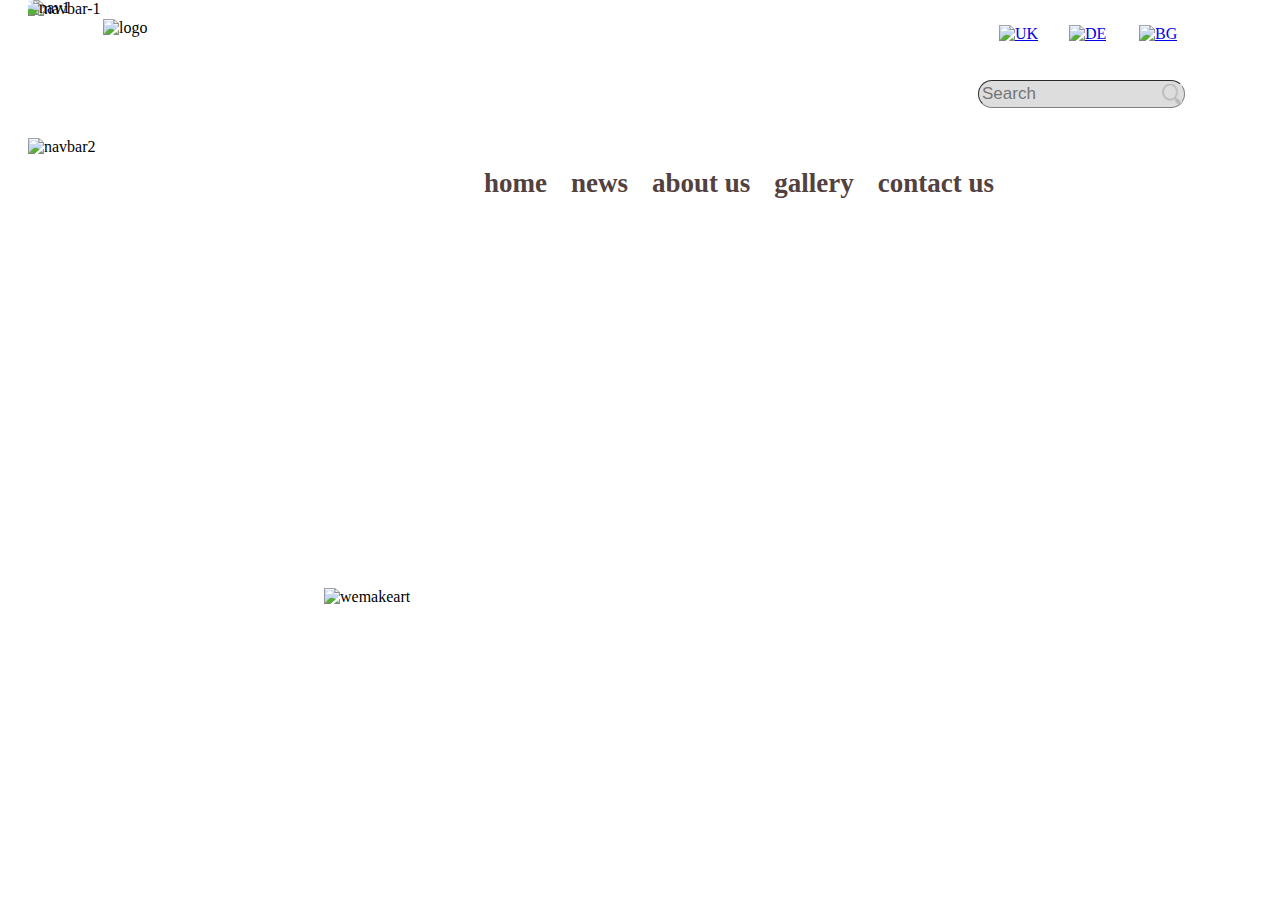
==== index.html @ bdbbb8f2 "Chrissie Website" ====
<!DOCTYPE html>
<html lang="en">
<head>
    <meta charset="UTF-8">
    <meta name="viewport" content="width=device-width, initial-scale=1.0">
    <link rel="stylesheet" href="https://cdnjs.cloudflare.com/ajax/libs/font-awesome/6.2.0/css/all.min.css">
    <link href="./Styles/index.css" rel="stylesheet" type="text/css">
    <title>Chrissie Website</title>    
</head>
  <body>
    <nav id="navbar1">
      <ul>
          <li><a href="#">home</a></li>
          <li><a href="#">news</a></li>
          <li><a href="#">about us</a></li>
          <li><a href="#">gallery</a></li>
          <li><a href="#">contact us</a></li>
      </ul>
  </nav>
    <div id="background">
		<div id="home"><img src="./Images/Home.png" alt="home"></div>
		<div id="nav1"><img src="./Images/Nav1.png" alt="nav1"></div>
		<div id="nav2"><img src="./Images/Nav2.png" alt="nav2"></div>
		<div id="navbar-1"><img src="./Images/Navbar1.png" alt="navbar-1"></div>
		<div id="navbar2"><img src="./Images/Navbar2.png" alt="navbar2"></div>
		<div id="logo"><img src="./Images/Logo.png" alt="logo"></div>
		<div id="wemakeart"><img src="./Images/Wemakeart.png" alt="wemakeart"></div>
    <div id="ukflag"><a href="https://chrissie-s.github.io/Chrissie_Website/index.html"><img src="./Images/ukflag.png" alt="UK"></a></div>
		<div id="deflag"><a href="https://chrissie-s.github.io/Chrissie_Website/index.html"><img src="./Images/deflag.png" alt="DE"></a></div>
		<div id="bgflag"><a href="https://chrissie-s.github.io/Chrissie_Website/index.html"><img src="./Images/bgflag.png" alt="BG"></a></div>
    <div id="searchbar">
      <form action="">
      <input type="text" placeholder="Search" name="search">
      <span style="background-image: url('./Images/icon_search.png');"></span>
      </form>
  </div>
    </div>
</body>
</html>
---- Styles/index.css ----
body {
       margin: 0;
       padding: 0;
} 
#background { 
       left: 0px; 
       top: 0px; 
       position: relative; 
       margin-left: auto; 
       margin-right: auto; 
       width: 1224px;
       height: 900px; 
       overflow: hidden;
       z-index: 0;
} 
#home { 
       left: -168px; 
       top: -2px; 
       position: absolute; 
       width: 1224px;
       height: 705px;
       z-index: 1;
} 
#nav1 { 
       left: -5px; 
       top: -1px; 
       position: absolute; 
       width: 1224px;
       height: 229px;
       z-index: 2;
} 
#nav2 { 
       left: 350px; 
       top: -18px; 
       position: absolute; 
       width: 1224px;
       height: 229px;
       z-index: 3;
} 
#navbar1 { 
       left: 0;
       top: 138px; 
       right: 0;
       position: absolute; 
       width: 80%; 
       height: 90px;
       z-index: 4;
       text-align: right; 
}
#navbar1 ul {
       list-style: none;
       padding: 0;
       margin: 30px;
}
#navbar1 ul li {
       display: inline-block;
       margin-left: 20px;
}
#navbar1 ul li a {
       text-decoration: none;
       color: #53413f;
       font-size: 27px;
       font-family: 'Gill Sans', serif;
       font-weight: 600;
       text-transform: lowercase; 
}
#navbar2 { 
       left: 0px; 
       top: 138px; 
       position: absolute; 
       width: auto;
       height: 90px;
       z-index: 5;
} 
#logo { 
	left: 75px; 
	top: 19px; 
	position: absolute; 
	width: 209px;
	height: 192px;
	z-index: 11;
} 
#wemakeart { 
	left: 296px; 
	top: 588px; 
	position: absolute; 
	width: 636px;
	height: 53px;
	z-index: 16;
}
#ukflag { 
	right: 205px;
	top: 25px; 
	position: absolute; 
	width: 48px;
	height: 35px;
	z-index: 10;
} 
#deflag { 
       right: 135px;
	top: 25px; 
	position: absolute; 
	width: 48px;
	height: 35px;
	z-index: 10;
} 
#bgflag { 
	right: 65px; 
	top: 25px; 
	position: absolute; 
	width: 48px;
	height: 35px;
	z-index: 10;
} 
#searchbar {
       position: absolute;
       top: 80px;
       right: 45px;
       z-index: 100;
}
#searchbar input[type=text] {
       border-color: grey;
       border-width: 1px;
       width: 87%;
       padding: 3px;
       font-size: 17px;
       background-color: #ddd;
       border-radius: 15px;
}
#searchbar input[type=text]:hover {
       background-color: #ddd;
}
#searchbar span {
       position: absolute;
       right: 25px; /* Adjust left padding */
       top: 50%;
       transform: translateY(-50%);
       width: 20px; /* Adjust icon width */
       height: 20px; /* Adjust icon height */
       background-size: cover; /* Scale icon to fit */
       background-color: #ddd; /* Adjust color to a darker shade */
   }
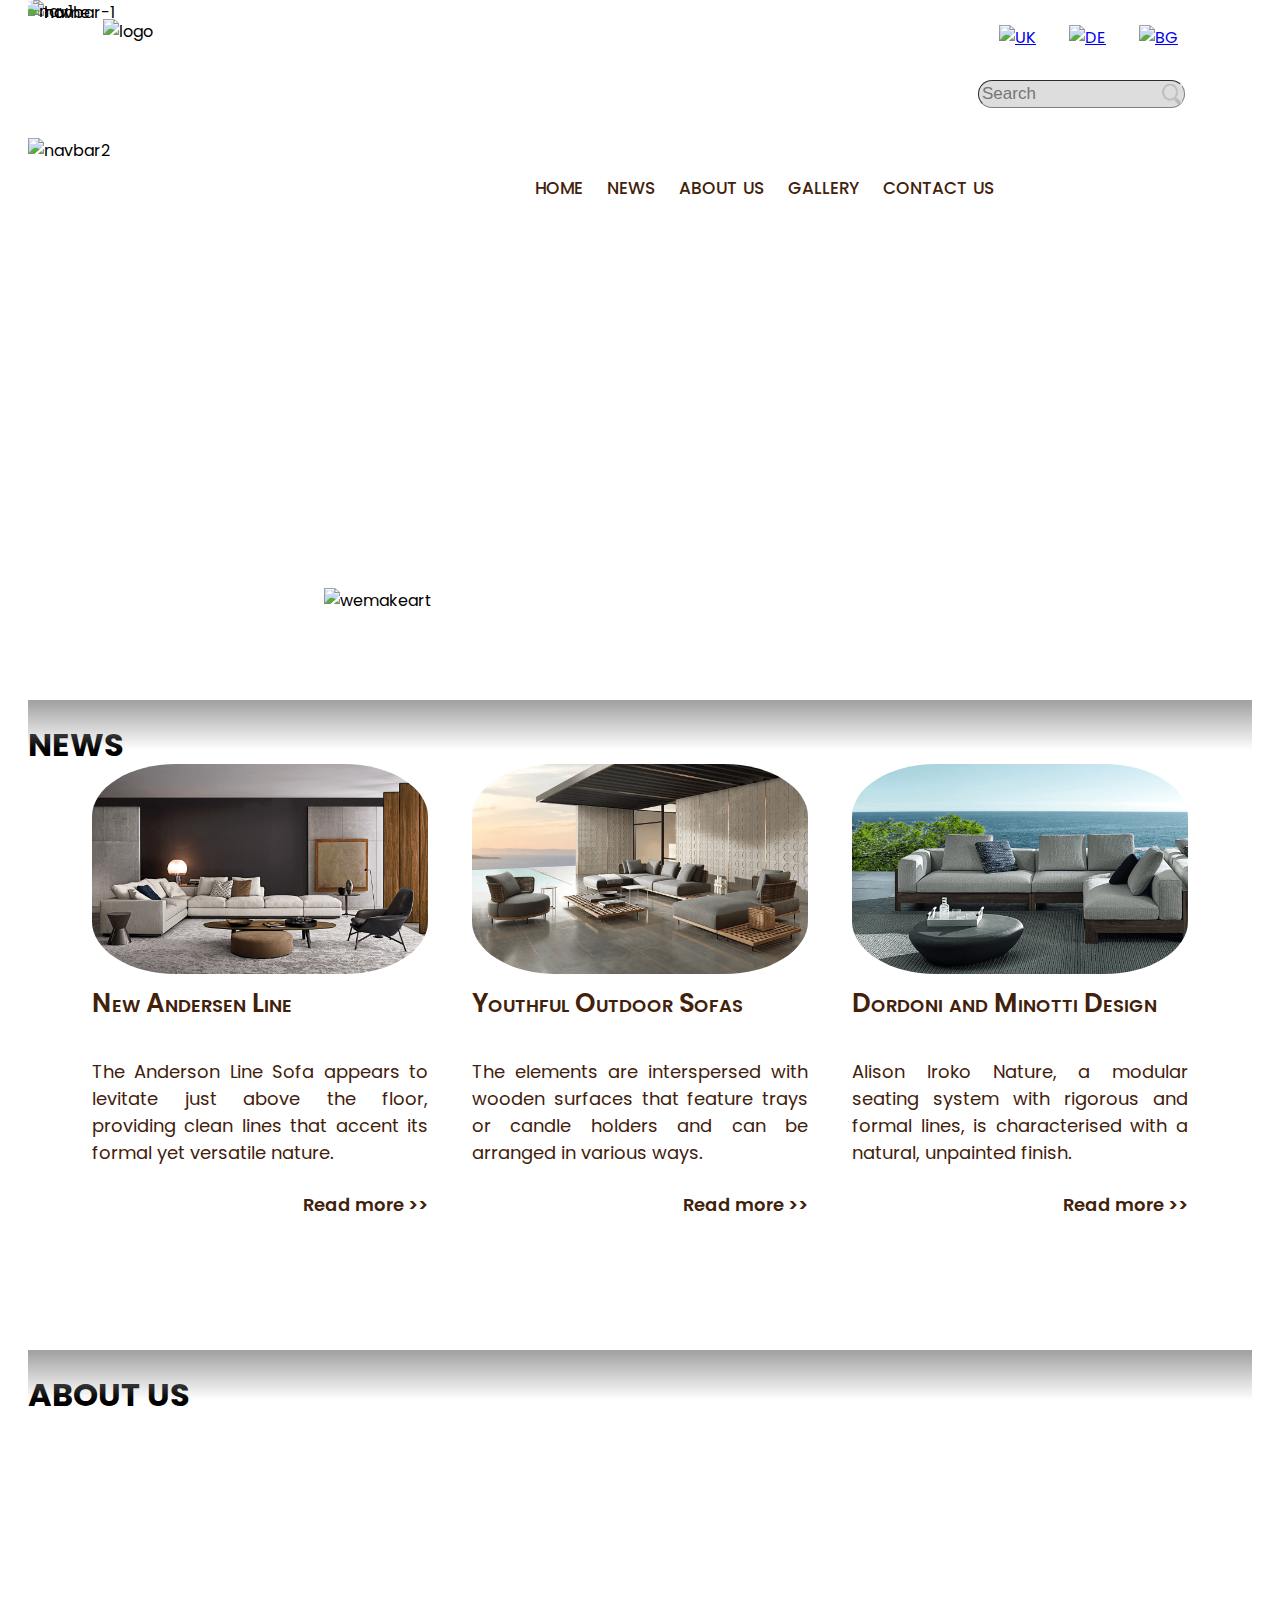
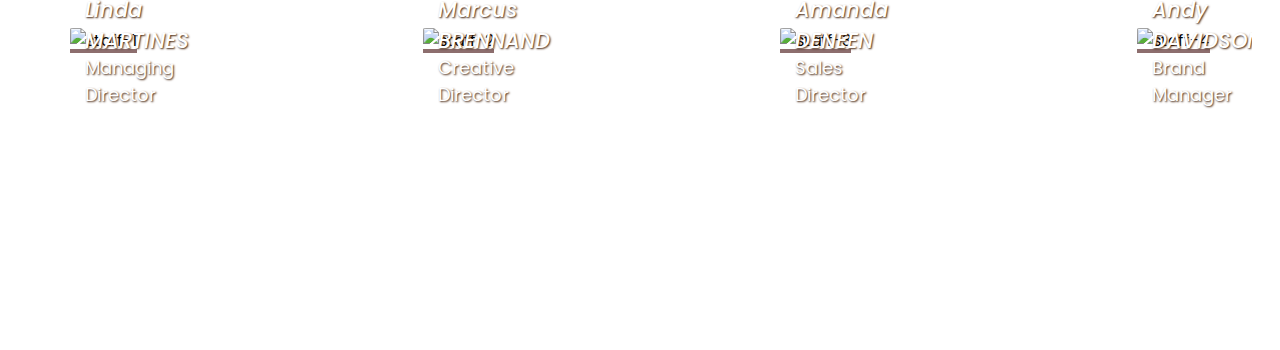
==== commit 95a3bb1a: "Chrissie Website" ====
--- a/index.html
+++ b/index.html
@@ -3,37 +3,109 @@
 <head>
     <meta charset="UTF-8">
     <meta name="viewport" content="width=device-width, initial-scale=1.0">
+    <link rel="preconnect" href="https://fonts.googleapis.com">
+    <link rel="preconnect" href="https://fonts.gstatic.com" crossorigin>
+    <link href="https://fonts.googleapis.com/css2?family=Poppins:ital,wght@0,100;0,200;0,300;0,400;0,500;0,600;0,700;0,800;0,900;1,100;1,200;1,300;1,400;1,500;1,600;1,700;1,800;1,900&display=swap" rel="stylesheet">
     <link rel="stylesheet" href="https://cdnjs.cloudflare.com/ajax/libs/font-awesome/6.2.0/css/all.min.css">
     <link href="./Styles/index.css" rel="stylesheet" type="text/css">
+    <link href="./Styles/News.css" rel="stylesheet" type="text/css">
+    <link href="./Styles/About_us.css" rel="stylesheet" type="text/css">
     <title>Chrissie Website</title>    
 </head>
   <body>
+    <header>
+<!--Nav links-->
     <nav id="navbar1">
       <ul>
-          <li><a href="#">home</a></li>
-          <li><a href="#">news</a></li>
-          <li><a href="#">about us</a></li>
-          <li><a href="#">gallery</a></li>
-          <li><a href="#">contact us</a></li>
+          <li><a href="#home">home</a></li>
+          <li><a href="#news">news</a></li>
+          <li><a href="#aboutus">about us</a></li>
+          <li><a href="#gallery">gallery</a></li>
+          <li><a href="#contactus">contact us</a></li>
       </ul>
   </nav>
+</header>
+<!--Main sections-->
+<!--HOME section-->
+<section id="home">
     <div id="background">
-		<div id="home"><img src="./Images/Home.png" alt="home"></div>
+		<div id="home1"><img src="./Images/Home.png" alt="home"></div>
 		<div id="nav1"><img src="./Images/Nav1.png" alt="nav1"></div>
 		<div id="nav2"><img src="./Images/Nav2.png" alt="nav2"></div>
 		<div id="navbar-1"><img src="./Images/Navbar1.png" alt="navbar-1"></div>
 		<div id="navbar2"><img src="./Images/Navbar2.png" alt="navbar2"></div>
 		<div id="logo"><img src="./Images/Logo.png" alt="logo"></div>
 		<div id="wemakeart"><img src="./Images/Wemakeart.png" alt="wemakeart"></div>
-    <div id="ukflag"><a href="https://chrissie-s.github.io/Chrissie_Website/index.html"><img src="./Images/ukflag.png" alt="UK"></a></div>
-		<div id="deflag"><a href="https://chrissie-s.github.io/Chrissie_Website/index.html"><img src="./Images/deflag.png" alt="DE"></a></div>
-		<div id="bgflag"><a href="https://chrissie-s.github.io/Chrissie_Website/index.html"><img src="./Images/bgflag.png" alt="BG"></a></div>
+    <div id="ukflag"><a href="#"><img src="./Images/ukflag.png" alt="UK"></a></div>
+		<div id="deflag"><a href="#"><img src="./Images/deflag.png" alt="DE"></a></div>
+		<div id="bgflag"><a href="#"><img src="./Images/bgflag.png" alt="BG"></a></div>
     <div id="searchbar">
       <form action="">
       <input type="text" placeholder="Search" name="search">
       <span style="background-image: url('./Images/icon_search.png');"></span>
       </form>
+    </div>
   </div>
+  </section>
+<!--NEWS section-->
+<section id="news">
+  <div class="transition"></div>
+    <h1>NEWS</h1>
+    <div class="container">
+        <div class="news-item">
+            <img src="./Images/News-1.png" alt="Andersen Line">
+            <h2>New Andersen Line</h2>
+            <p>The Anderson Line Sofa appears to levitate just above the floor, providing clean lines that accent its formal yet versatile nature.</p>
+            <a href="#">Read more >></a>
+        </div>
+        <div class="news-item">
+            <img src="./Images/News-2.png" alt="Outdoor Sofas">
+            <h2>Youthful Outdoor Sofas</h2>
+            <p>The elements are interspersed with wooden surfaces that feature trays or candle holders and can be arranged in various ways.</p>
+            <a href="#">Read more >></a>
+        </div>
+        <div class="news-item">
+            <img src="./Images/News-3.png" alt="Dordoni and Minotti Design">
+            <h2>Dordoni and Minotti Design</h2>
+            <p>Alison Iroko Nature, a modular seating system with rigorous and formal lines, is characterised with a natural, unpainted finish.</p>
+            <a href="#">Read more >></a>
+        </div>
     </div>
+  </section>
+  <!--ABOUT US section--> 
+  <section id="aboutus">
+    <div class="transition"></div>
+      <h1>ABOUT US</h1>
+      <div class="container">
+          <div class="team">
+              <img src="./Images/Staff-1.png" alt="staff-1">
+              <div class="title-overlay">
+                <h3>Linda MARTINES</h3>
+                <h2>Managing Director</h2>
+              </div>
+          </div>
+          <div class="team">
+              <img src="./Images/Staff-2.png" alt="staff-2">
+              <div class="title-overlay">
+                <h3>Marcus BRENNAND</h3>
+                <h2>Creative Director</h2>
+              </div>
+          </div>
+          <div class="team">
+              <img src="./Images/Staff-3.png" alt="staff-3">
+              <div class="title-overlay">
+                <h3>Amanda DENEEN</h3>
+                <h2>Sales Director</h2>
+              </div>
+          </div>
+          <div class="team">
+            <img src="./Images/Staff-4.png" alt="staff-4">
+            <div class="title-overlay">
+              <h3>Andy DAVIDSON</h3>
+              <h2>Brand Manager</h2>
+            </div>
+        </div>
+      </div>
+    </section>
 </body>
 </html>--- a/Styles/index.css
+++ b/Styles/index.css
@@ -9,13 +9,11 @@
        margin-left: auto; 
        margin-right: auto; 
        width: 1224px;
-       height: 900px; 
+       height: 700px; 
        overflow: hidden;
        z-index: 0;
 } 
-#home { 
-       left: -168px; 
-       top: -2px; 
+#home1 {  
        position: absolute; 
        width: 1224px;
        height: 705px;
@@ -44,7 +42,7 @@
        position: absolute; 
        width: 80%; 
        height: 90px;
-       z-index: 4;
+       z-index: 1;
        text-align: right; 
 }
 #navbar1 ul {
@@ -58,12 +56,20 @@
 }
 #navbar1 ul li a {
        text-decoration: none;
-       color: #53413f;
+       color: #42210b;
+       font-size: 24px;
+       font-family: "Poppins", sans-serif;
+       font-weight: 500; 
+       font-style: normal;
+       font-variant: small-caps;
+       transition: font-size 0.2s ease;
+}
+#navbar1 ul li a:hover {
+       color: rgb(158, 109, 49);
        font-size: 27px;
-       font-family: 'Gill Sans', serif;
-       font-weight: 600;
-       text-transform: lowercase; 
-}
+       font-weight: 700;
+       text-shadow: 2px 2px 5px rgba(0, 0, 0, 0.5);
+     }
 #navbar2 { 
        left: 0px; 
        top: 138px; 
@@ -86,7 +92,7 @@
 	position: absolute; 
 	width: 636px;
 	height: 53px;
-	z-index: 16;
+	z-index: 1;
 }
 #ukflag { 
 	right: 205px;
@@ -132,11 +138,11 @@
 }
 #searchbar span {
        position: absolute;
-       right: 25px; /* Adjust left padding */
+       right: 25px;
        top: 50%;
        transform: translateY(-50%);
-       width: 20px; /* Adjust icon width */
-       height: 20px; /* Adjust icon height */
-       background-size: cover; /* Scale icon to fit */
-       background-color: #ddd; /* Adjust color to a darker shade */
-   }+       width: 20px;
+       height: 20px;
+       background-size: cover; 
+       background-color: #ddd;
+}--- a/Styles/News.css
+++ b/Styles/News.css
@@ -0,0 +1,77 @@
+body {
+        margin: 0;
+        padding: 0;
+        font-family: "Poppins", sans-serif;
+} 
+#news {
+        background-image: url(../Images/site-background.png);
+        background-size: contain;
+        width: 1224px;
+        height: 650px; 
+        overflow: hidden;
+        margin-left: auto;
+        margin-right: auto;
+}
+.transition {
+        position: absolute;
+        top: 10;
+        width: 1224px;
+        height: 50px;
+        background-image: linear-gradient(to bottom, rgb(163, 163, 163) 4%, transparent 100%);
+}
+.news > h1 {
+        color: orange;
+        font-size: 50px;
+        margin-left: 90px;
+        margin-bottom: 50px;
+        font-weight: 500;
+}
+.container {
+        display: flex;
+        justify-content: space-between;
+        align-items: center;
+        max-width: 1140px;
+        height: auto;
+        padding-top: 50px;
+        margin-left: auto;
+        margin-right: auto;
+}
+.news-item {
+        display: flex;
+        align-items: center;
+        flex-direction: column;
+        margin: 0 -100px;
+        padding: 50px; 
+}
+.news-item img {
+        width: 70%;
+        border-radius: 25% 25%;
+}
+.news-item img:hover {
+        transform: scale(1.18);
+        z-index: 1;
+      }
+.news-item h2 {
+        color: #42210b;
+        font-variant: small-caps;
+        margin: 10px;
+        font-size: 26px;
+        font-weight: 600;
+        text-align: left;
+        width: 70%;
+}
+.news-item p {
+        color: #42210b;
+        margin: 25px 0;
+        font-size: 18px;
+        text-align: justify;
+        width: 70%;  
+}
+.news-item a {
+        color: #42210b;
+        text-align: right;
+        text-decoration: none;
+        font-size: 18px;
+        width: 70%;
+        font-weight: 600;
+}--- a/Styles/About_us.css
+++ b/Styles/About_us.css
@@ -0,0 +1,74 @@
+body {
+    margin: 0;
+    padding: 0;
+    font-family: "Poppins", sans-serif;
+} 
+#aboutus {
+    background-image: url(../Images/site-background.png);
+    background-size: contain;
+    width: 1224px;
+    height: 600px; 
+    overflow: hidden;
+    margin-left: auto;
+    margin-right: auto;
+}
+.transition {
+    position: absolute;
+    top: 10;
+    width: 1224px;
+    height: 50px;
+    background-image: linear-gradient(to bottom, rgb(163, 163, 163) 4%, transparent 100%);
+}
+.aboutus > h1 {
+    color: orange;
+    font-size: 50px;
+    margin-left: 90px;
+    margin-top: 50px;
+    font-weight: 500;
+}
+.container {
+    display: flex;
+    justify-content: space-between;
+    align-items: center;
+    height: 300px;
+}
+.team {
+    display: flex;
+    align-items: center;
+    flex-direction: column;
+    position: relative;
+}
+.team img {
+    width: 100%;
+    border-radius: 5% 5%;
+}
+.team .title-overlay {
+    position: absolute;
+    bottom: 0;
+    width: 100%;
+    height: 17%;
+    background-color: rgba(92, 48, 48, 0.7);
+    opacity: 1;
+    transition: opacity 0.4s ease;
+    display: flex;
+    justify-content: center;
+    flex-direction: column;
+  }
+  .team:hover .title-overlay {
+    opacity: 1;
+  }
+  .title-overlay > h3 {
+    color: white;
+    font-weight: 500;
+    font-size: 21px;
+    font-style: italic;
+    margin: 5px 15px -7px;
+    text-shadow: 1px 1px 2px #42210b;
+  }
+  .title-overlay > h2 {
+    color: white;
+    font-weight: 400;
+    font-size: 18px;
+    margin: 5px 15px;
+    text-shadow: 1px 1px 2px #42210b;
+  }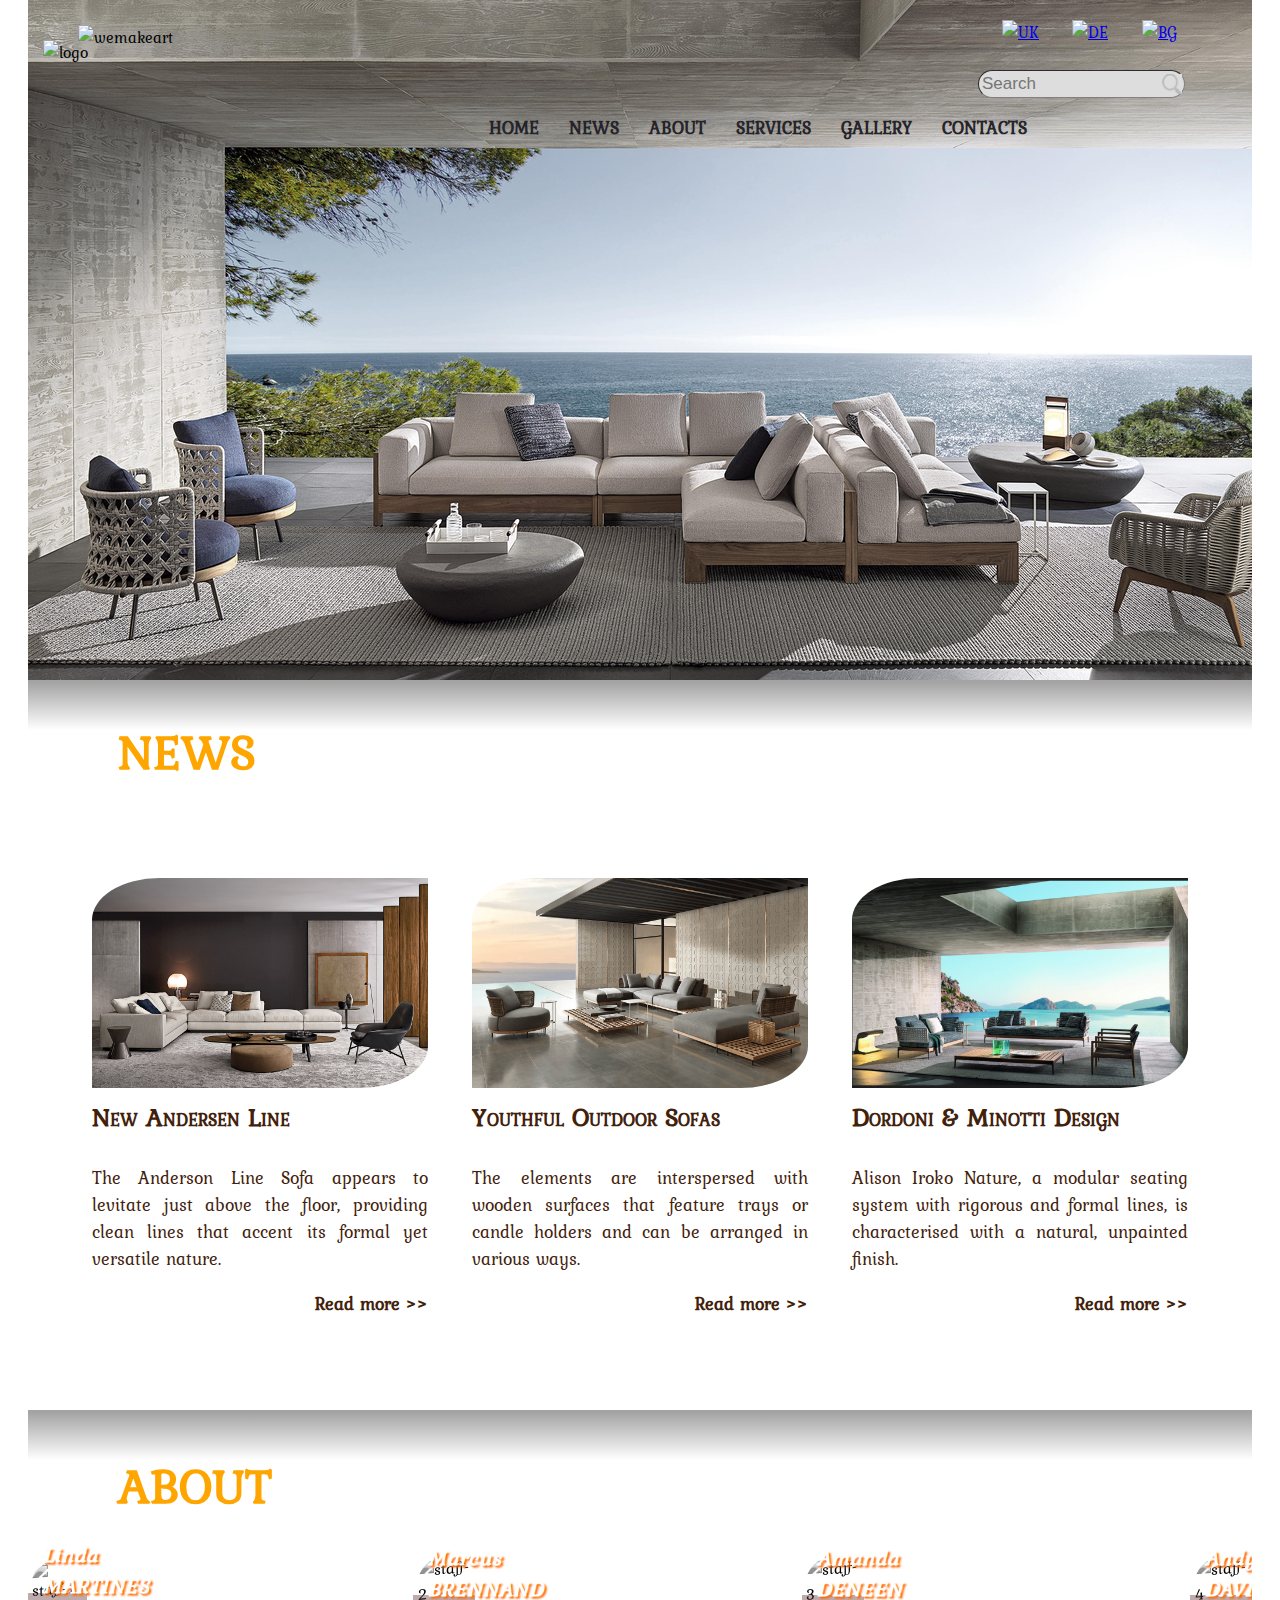
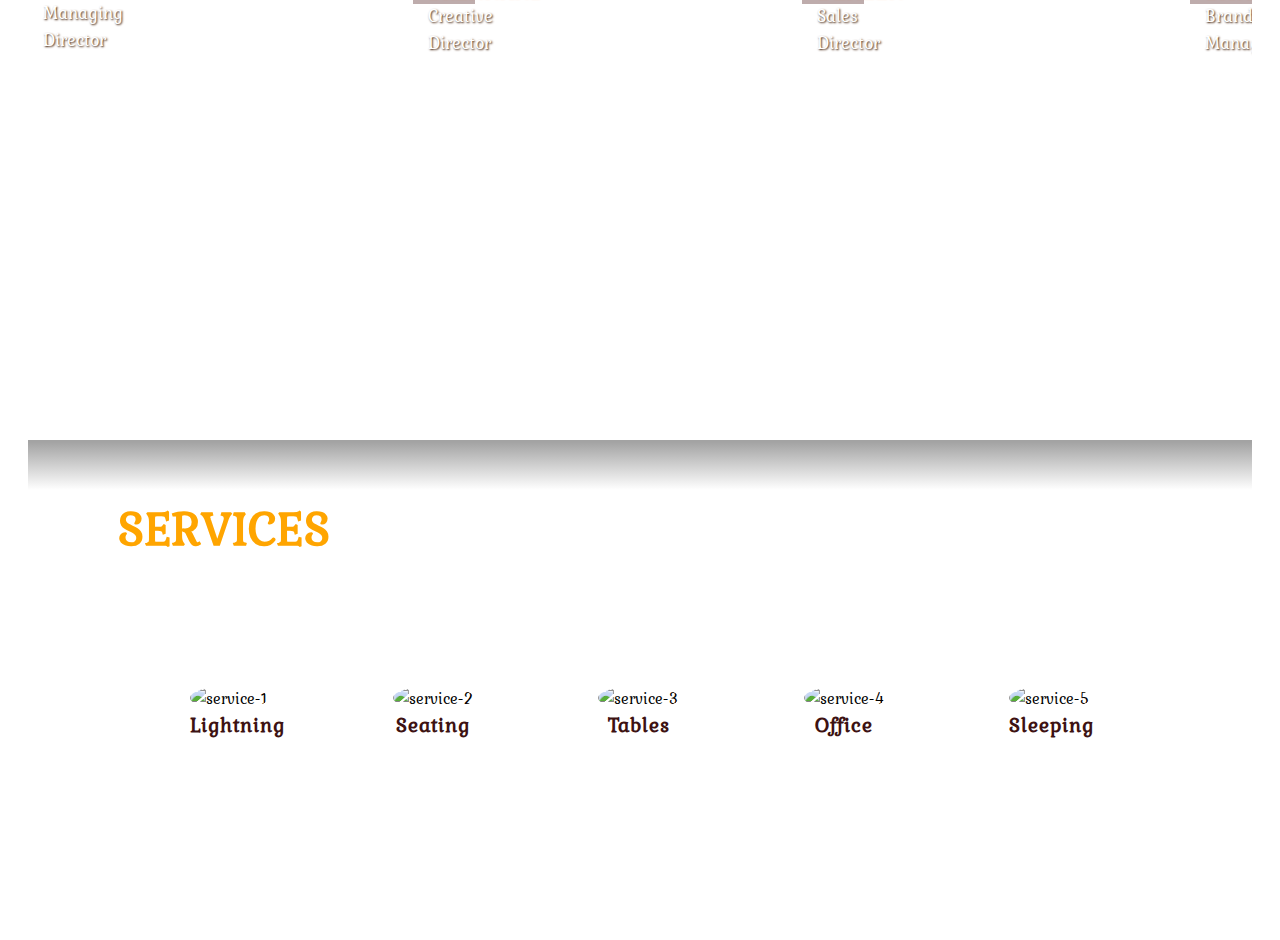
==== commit 27068fa4: "Chrissie Website" ====
--- a/index.html
+++ b/index.html
@@ -5,23 +5,25 @@
     <meta name="viewport" content="width=device-width, initial-scale=1.0">
     <link rel="preconnect" href="https://fonts.googleapis.com">
     <link rel="preconnect" href="https://fonts.gstatic.com" crossorigin>
-    <link href="https://fonts.googleapis.com/css2?family=Poppins:ital,wght@0,100;0,200;0,300;0,400;0,500;0,600;0,700;0,800;0,900;1,100;1,200;1,300;1,400;1,500;1,600;1,700;1,800;1,900&display=swap" rel="stylesheet">
+    <link href="https://fonts.googleapis.com/css2?family=Kurale&display=swap" rel="stylesheet">
     <link rel="stylesheet" href="https://cdnjs.cloudflare.com/ajax/libs/font-awesome/6.2.0/css/all.min.css">
     <link href="./Styles/index.css" rel="stylesheet" type="text/css">
     <link href="./Styles/News.css" rel="stylesheet" type="text/css">
-    <link href="./Styles/About_us.css" rel="stylesheet" type="text/css">
+    <link href="./Styles/About.css" rel="stylesheet" type="text/css">
+    <link href="./Styles/Services.css" rel="stylesheet" type="text/css">
     <title>Chrissie Website</title>    
 </head>
   <body>
     <header>
 <!--Nav links-->
-    <nav id="navbar1">
+    <nav id="menu">
       <ul>
           <li><a href="#home">home</a></li>
           <li><a href="#news">news</a></li>
-          <li><a href="#aboutus">about us</a></li>
+          <li><a href="#about">about</a></li>
+          <li><a href="#services">services</a></li>
           <li><a href="#gallery">gallery</a></li>
-          <li><a href="#contactus">contact us</a></li>
+          <li><a href="#contacts">contacts</a></li>
       </ul>
   </nav>
 </header>
@@ -30,17 +32,13 @@
 <section id="home">
     <div id="background">
 		<div id="home1"><img src="./Images/Home.png" alt="home"></div>
-		<div id="nav1"><img src="./Images/Nav1.png" alt="nav1"></div>
-		<div id="nav2"><img src="./Images/Nav2.png" alt="nav2"></div>
-		<div id="navbar-1"><img src="./Images/Navbar1.png" alt="navbar-1"></div>
-		<div id="navbar2"><img src="./Images/Navbar2.png" alt="navbar2"></div>
-		<div id="logo"><img src="./Images/Logo.png" alt="logo"></div>
-		<div id="wemakeart"><img src="./Images/Wemakeart.png" alt="wemakeart"></div>
+		<div id="logo"><img src="./Images/VectorSmartObject.png" alt="logo"></div>
+		<div id="wemakeart"><img src="./Images/Wemakeart1.png" alt="wemakeart"></div>
     <div id="ukflag"><a href="#"><img src="./Images/ukflag.png" alt="UK"></a></div>
 		<div id="deflag"><a href="#"><img src="./Images/deflag.png" alt="DE"></a></div>
 		<div id="bgflag"><a href="#"><img src="./Images/bgflag.png" alt="BG"></a></div>
     <div id="searchbar">
-      <form action="">
+      <form action="#">
       <input type="text" placeholder="Search" name="search">
       <span style="background-image: url('./Images/icon_search.png');"></span>
       </form>
@@ -49,9 +47,9 @@
   </section>
 <!--NEWS section-->
 <section id="news">
-  <div class="transition"></div>
+  <div class="news-transition"></div>
     <h1>NEWS</h1>
-    <div class="container">
+    <div class="news-container">
         <div class="news-item">
             <img src="./Images/News-1.png" alt="Andersen Line">
             <h2>New Andersen Line</h2>
@@ -66,17 +64,17 @@
         </div>
         <div class="news-item">
             <img src="./Images/News-3.png" alt="Dordoni and Minotti Design">
-            <h2>Dordoni and Minotti Design</h2>
+            <h2>Dordoni & Minotti Design</h2>
             <p>Alison Iroko Nature, a modular seating system with rigorous and formal lines, is characterised with a natural, unpainted finish.</p>
             <a href="#">Read more >></a>
         </div>
     </div>
   </section>
-  <!--ABOUT US section--> 
-  <section id="aboutus">
-    <div class="transition"></div>
-      <h1>ABOUT US</h1>
-      <div class="container">
+  <!--ABOUT section--> 
+  <section id="about">
+    <div class="about-transition"></div>
+      <h1>ABOUT</h1>
+      <div class="about-container">
           <div class="team">
               <img src="./Images/Staff-1.png" alt="staff-1">
               <div class="title-overlay">
@@ -107,5 +105,42 @@
         </div>
       </div>
     </section>
+<!--SERVICES section--> 
+<section id="services">
+  <div class="services-transition"></div>
+    <h1>SERVICES</h1>
+    <div class="services-container">
+        <div class="products">
+            <img src="./Images/Service-1.png" alt="service-1">
+            <div class="product-title">
+              <h3>Lightning</h3>
+            </div>
+        </div>
+        <div class="products">
+            <img src="./Images/Service-2.png" alt="service-2">
+            <div class="product-title">
+              <h3>Seating</h3>
+            </div>
+        </div>
+        <div class="products">
+            <img src="./Images/Service-3.png" alt="service-3">
+            <div class="product-title">
+              <h3>Tables</h3>
+            </div>
+        </div>
+        <div class="products">
+          <img src="./Images/Service-4.png" alt="service-4">
+          <div class="product-title">
+            <h3>Office</h3>
+          </div>
+      </div>
+      <div class="products">
+        <img src="./Images/Service-5.png" alt="service-5">
+        <div class="product-title">
+          <h3>Sleeping</h3>
+        </div>
+    </div>
+    </div>
+  </section>
 </body>
 </html>--- a/Styles/index.css
+++ b/Styles/index.css
@@ -3,124 +3,90 @@
        padding: 0;
 } 
 #background { 
-       left: 0px; 
-       top: 0px; 
        position: relative; 
        margin-left: auto; 
        margin-right: auto; 
        width: 1224px;
-       height: 700px; 
+       height: 680px; 
        overflow: hidden;
        z-index: 0;
 } 
 #home1 {  
        position: absolute; 
-       width: 1224px;
-       height: 705px;
        z-index: 1;
-} 
-#nav1 { 
-       left: -5px; 
-       top: -1px; 
+}
+#menu { 
+       top: 80px; 
        position: absolute; 
-       width: 1224px;
-       height: 229px;
-       z-index: 2;
-} 
-#nav2 { 
-       left: 350px; 
-       top: -18px; 
-       position: absolute; 
-       width: 1224px;
-       height: 229px;
-       z-index: 3;
-} 
-#navbar1 { 
-       left: 0;
-       top: 138px; 
-       right: 0;
-       position: absolute; 
-       width: 80%; 
-       height: 90px;
+       width: 83%; 
        z-index: 1;
-       text-align: right; 
+       text-align: right;
 }
-#navbar1 ul {
+#menu ul {
        list-style: none;
-       padding: 0;
-       margin: 30px;
+       margin-top: 26px;
+       margin-right: 35px;
 }
-#navbar1 ul li {
+#menu ul li {
        display: inline-block;
-       margin-left: 20px;
+       margin-left: 25px;
 }
-#navbar1 ul li a {
+#menu ul li a {
        text-decoration: none;
-       color: #42210b;
-       font-size: 24px;
-       font-family: "Poppins", sans-serif;
-       font-weight: 500; 
+       color: #25242a;
+       font-size: 26px;
+       font-family: "Kurale";
+       font-weight: 600; 
        font-style: normal;
        font-variant: small-caps;
        transition: font-size 0.2s ease;
 }
-#navbar1 ul li a:hover {
-       color: rgb(158, 109, 49);
-       font-size: 27px;
+#menu ul li a:hover {
+       color: white;
+       font-size: 30px;
        font-weight: 700;
        text-shadow: 2px 2px 5px rgba(0, 0, 0, 0.5);
-     }
-#navbar2 { 
-       left: 0px; 
-       top: 138px; 
-       position: absolute; 
+}
+#logo { 
+	left: 15px; 
+	top: 40px; 
+	position: absolute; 
+	z-index: 10;
+} 
+#wemakeart {  
+	left: 50px; 
+	top: 25px; 
        width: auto;
-       height: 90px;
-       z-index: 5;
-} 
-#logo { 
-	left: 75px; 
-	top: 19px; 
 	position: absolute; 
-	width: 209px;
-	height: 192px;
 	z-index: 11;
-} 
-#wemakeart { 
-	left: 296px; 
-	top: 588px; 
-	position: absolute; 
-	width: 636px;
-	height: 53px;
-	z-index: 1;
 }
 #ukflag { 
 	right: 205px;
-	top: 25px; 
+	top: 20px; 
 	position: absolute; 
-	width: 48px;
-	height: 35px;
+	width: 45px;
+	height: 34px;
 	z-index: 10;
 } 
 #deflag { 
        right: 135px;
-	top: 25px; 
+	top: 20px; 
 	position: absolute; 
-	width: 48px;
-	height: 35px;
+	width: 45px;
+	height: 34px;
 	z-index: 10;
 } 
 #bgflag { 
 	right: 65px; 
-	top: 25px; 
+	top: 20px; 
 	position: absolute; 
-	width: 48px;
-	height: 35px;
+	width: 45px;
+	height: 34px;
 	z-index: 10;
 } 
 #searchbar {
        position: absolute;
-       top: 80px;
+       top: 70px;
        right: 45px;
        z-index: 100;
 }
--- a/Styles/News.css
+++ b/Styles/News.css
@@ -1,38 +1,38 @@
 body {
         margin: 0;
         padding: 0;
-        font-family: "Poppins", sans-serif;
+        font-family: "Lumanosimo";
 } 
 #news {
-        background-image: url(../Images/site-background.png);
+        background-image: url(../Images/Site-background.png);
         background-size: contain;
         width: 1224px;
-        height: 650px; 
+        height: 730px; 
         overflow: hidden;
         margin-left: auto;
         margin-right: auto;
 }
-.transition {
+.news-transition {
         position: absolute;
         top: 10;
         width: 1224px;
         height: 50px;
         background-image: linear-gradient(to bottom, rgb(163, 163, 163) 4%, transparent 100%);
 }
-.news > h1 {
+#news > h1 {
         color: orange;
         font-size: 50px;
         margin-left: 90px;
-        margin-bottom: 50px;
-        font-weight: 500;
+        margin-bottom: 20px;
+        font-weight: 600;
 }
-.container {
+.news-container {
         display: flex;
         justify-content: space-between;
         align-items: center;
         max-width: 1140px;
         height: auto;
-        padding-top: 50px;
+        padding-top: 20px;
         margin-left: auto;
         margin-right: auto;
 }
@@ -41,16 +41,16 @@
         align-items: center;
         flex-direction: column;
         margin: 0 -100px;
-        padding: 50px; 
+        padding: 50px;
 }
 .news-item img {
         width: 70%;
-        border-radius: 25% 25%;
+        border-radius: 20% 0%;
 }
 .news-item img:hover {
         transform: scale(1.18);
         z-index: 1;
-      }
+}
 .news-item h2 {
         color: #42210b;
         font-variant: small-caps;
@@ -62,10 +62,9 @@
 }
 .news-item p {
         color: #42210b;
-        margin: 25px 0;
         font-size: 18px;
         text-align: justify;
-        width: 70%;  
+        width: 70%;
 }
 .news-item a {
         color: #42210b;
--- a/Styles/About.css
+++ b/Styles/About.css
@@ -0,0 +1,84 @@
+body {
+    margin: 0;
+    padding: 0;
+    font-family: "Kurale";
+} 
+#about {
+    background-image: url(../Images/Site-background.png);
+    background-size: contain;
+    width: 1224px;
+    height: 630px; 
+    overflow: hidden;
+    margin-left: auto;
+    margin-right: auto;
+}
+.about-transition {
+    position: absolute;
+    top: 10;
+    width: 1224px;
+    height: 50px;
+    background-image: linear-gradient(to bottom, rgb(163, 163, 163) 4%, transparent 100%);
+}
+#about > h1 {
+    color: orange;
+    font-size: 50px;
+    margin-left: 90px;
+    margin-top: 38px;
+    font-weight: 600;
+}
+.about-container {
+    display: flex;
+    justify-content: space-between;
+    align-items: center;
+    height: auto;
+}
+.team {
+    display: flex;
+    align-items: center;
+    flex-direction: column;
+    position: relative;
+}
+.team img {
+    filter: grayscale(2.0) brightness(1.0);
+    width: 85%;
+    border-radius: 50% 50% 0% 0%;
+    transform: skewY(-5deg);
+}
+.team .title-overlay {
+    position: absolute;
+    bottom: 0;
+    width: 100%;
+    height: 17%;
+    background-color: rgba(92, 48, 48, 0.4);
+    transition: opacity 0.4s ease;
+    display: flex;
+    justify-content: center;
+    flex-direction: column;
+    opacity: 1;
+}
+.title-overlay > h2 {
+    color: white;
+    font-weight: 400;
+    text-align: center;
+    font-size: 18px;
+    margin: 5px 15px;
+    text-shadow: 1px 1px 2px #42210b;
+    opacity: 1;
+}
+.title-overlay > h3 {
+    color: white;
+    font-weight: 600;
+    font-size: 21px;
+    font-style: italic;
+    text-align: center;
+    margin: 5px 15px -7px;
+    text-shadow: 2px 2px 2px #ff6600;
+    letter-spacing: 1px;
+    opacity: 1;
+}
+.team img:hover {
+    transform: scale(1.2) rotateY(180deg);
+    filter: brightness(1.1) saturate(1.0) contrast(1.1);
+    backface-visibility: visible;
+    transition: transform 0.5s ease-in-out;
+}--- a/Styles/Services.css
+++ b/Styles/Services.css
@@ -0,0 +1,74 @@
+body {
+    margin: 0;
+    padding: 0;
+    font-family: "Kurale";
+} 
+#services {
+    background-image: url(../Images/Site-background.png);
+    background-size: contain;
+    width: 1224px;
+    height: 500px; 
+    overflow: hidden;
+    margin-left: auto;
+    margin-right: auto;
+}
+.services-transition {
+    position: absolute;
+    top: 10;
+    width: 1224px;
+    height: 50px;
+    background-image: linear-gradient(to bottom, rgb(163, 163, 163) 4%, transparent 100%);
+}
+#services > h1 {
+    color: orange;
+    font-size: 50px;
+    margin-left: 90px;
+    margin-top: 50px;
+    font-weight: 600;
+}
+.services-container {
+    display: flex;
+    justify-content: space-between;
+    align-items: center;
+    height: 200px;
+    width: 900px;
+    margin-left: auto;
+    margin-right: auto;
+}
+.products {
+    display: flex;
+    align-items: center;
+    flex-direction: column;
+    position: relative;
+}
+.products img {
+    width: 100%;
+    border-radius: 50%;
+    border-style: solid 2px black;
+    align-items:center;
+}
+.products img:hover {
+    transform: scale(2);
+  }
+.product-title {
+    color: inherit;
+    position: absolute;
+    bottom: -30px;
+    width: 100%;
+    opacity: 1;
+    transition: opacity 0.4s ease;
+    display: flex;
+    justify-content: center;
+    flex-direction: column;
+  }
+/* .products:hover .title-overlay { 
+    opacity: 0;
+  }*/
+  .product-title > h3 {
+    color: rgb(61, 18, 18);
+    font-weight: 600;
+    font-size: 21px;
+    text-align: center;
+    margin: 0 0 0 0px;
+    letter-spacing: 1px;
+  }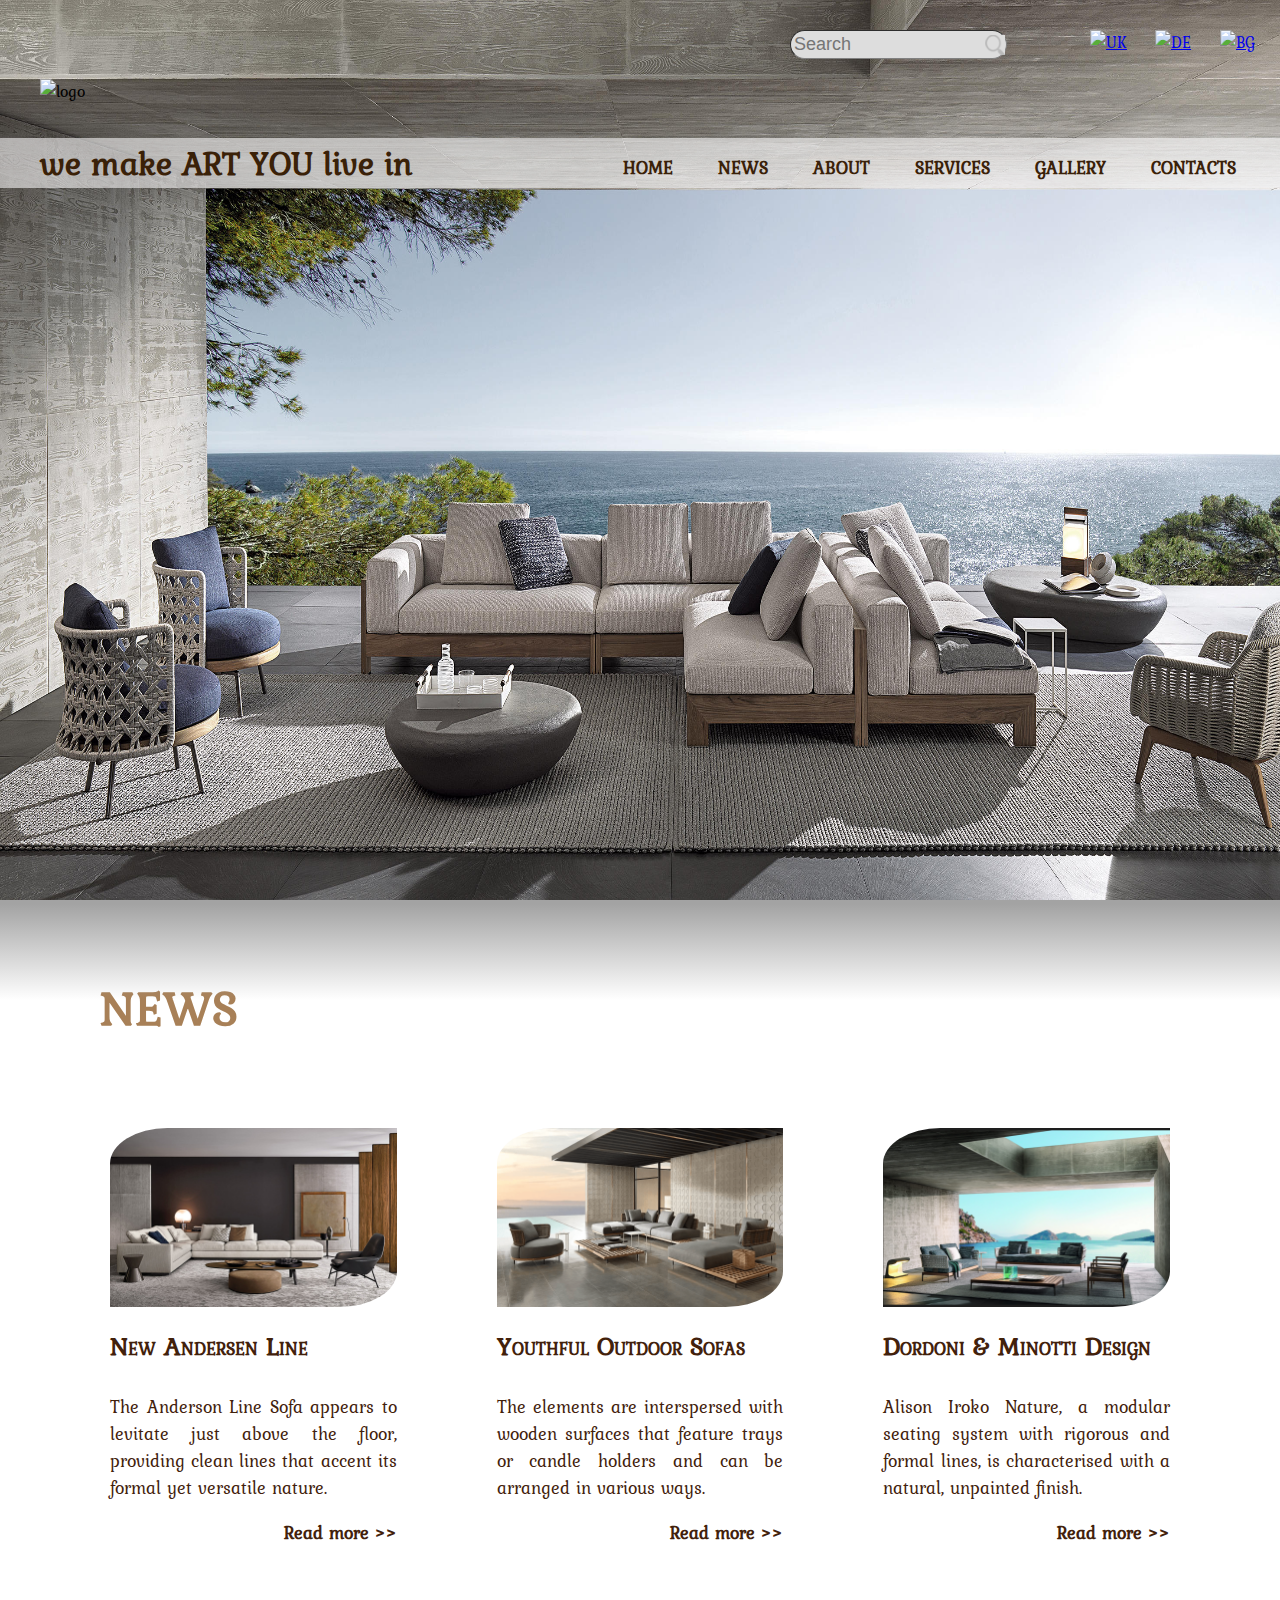
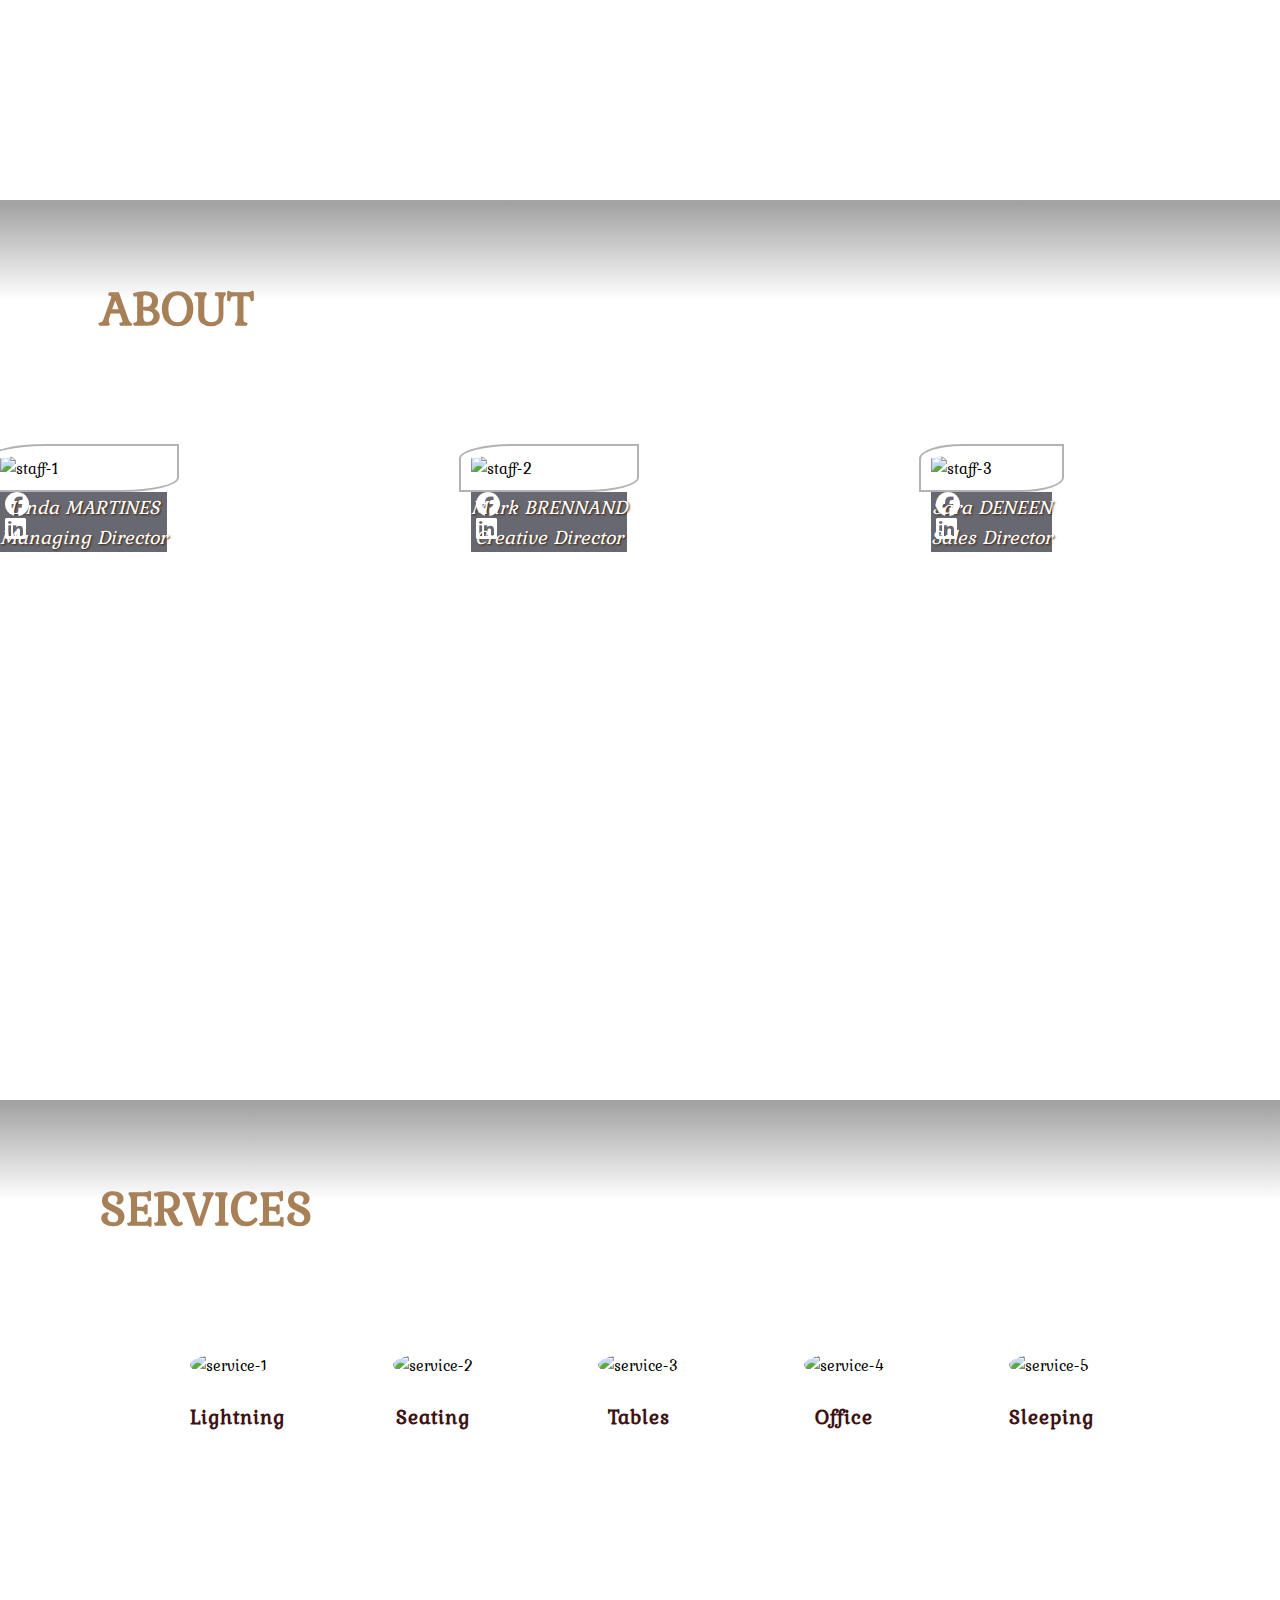
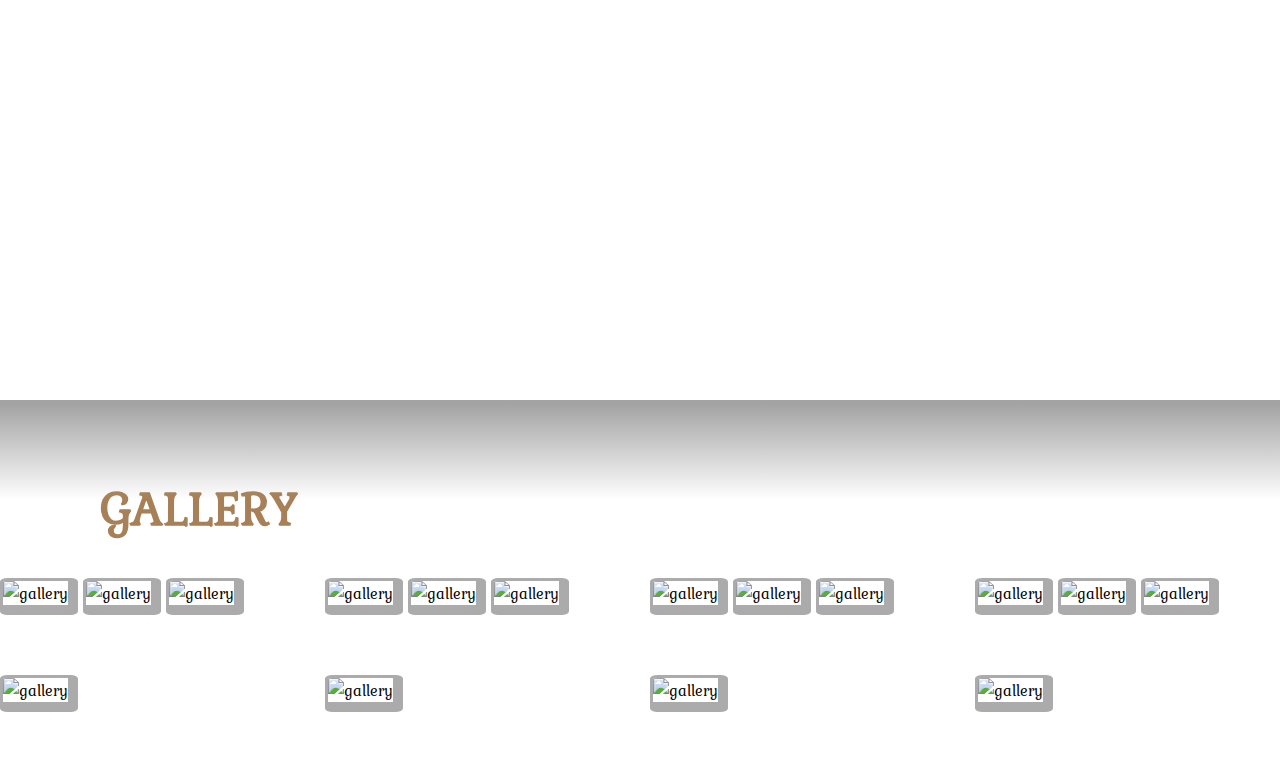
==== commit ed6606e5: "Chrissie Website" ====
--- a/index.html
+++ b/index.html
@@ -11,6 +11,7 @@
     <link href="./Styles/News.css" rel="stylesheet" type="text/css">
     <link href="./Styles/About.css" rel="stylesheet" type="text/css">
     <link href="./Styles/Services.css" rel="stylesheet" type="text/css">
+    <link href="./Styles/Gallery.css" rel="stylesheet" type="text/css">
     <title>Chrissie Website</title>    
 </head>
   <body>
@@ -30,39 +31,38 @@
 <!--Main sections-->
 <!--HOME section-->
 <section id="home">
-    <div id="background">
-		<div id="home1"><img src="./Images/Home.png" alt="home"></div>
-		<div id="logo"><img src="./Images/VectorSmartObject.png" alt="logo"></div>
-		<div id="wemakeart"><img src="./Images/Wemakeart1.png" alt="wemakeart"></div>
-    <div id="ukflag"><a href="#"><img src="./Images/ukflag.png" alt="UK"></a></div>
-		<div id="deflag"><a href="#"><img src="./Images/deflag.png" alt="DE"></a></div>
-		<div id="bgflag"><a href="#"><img src="./Images/bgflag.png" alt="BG"></a></div>
-    <div id="searchbar">
+    <div class="background"></div>
+		<img class="logo" src="./Images/VectorSmartObject.png" alt="logo">
+    <img class="navbar1" src="./Images/Navbar1.png" alt="navbar1">
+		<h1 class="slogan">we make ART YOU live in</h1>
+    <div class="ukflag"><a href="#"><img src="./Images/UK.png" alt="UK"></a></div>
+		<div class="deflag"><a href="#"><img src="./Images/DE.png" alt="DE"></a></div>
+		<div class="bgflag"><a href="#"><img src="./Images/BG.png" alt="BG"></a></div>
+    <div class="searchbar">
       <form action="#">
       <input type="text" placeholder="Search" name="search">
       <span style="background-image: url('./Images/icon_search.png');"></span>
       </form>
     </div>
-  </div>
   </section>
 <!--NEWS section-->
 <section id="news">
   <div class="news-transition"></div>
     <h1>NEWS</h1>
     <div class="news-container">
-        <div class="news-item">
+        <div class="news-article">
             <img src="./Images/News-1.png" alt="Andersen Line">
             <h2>New Andersen Line</h2>
             <p>The Anderson Line Sofa appears to levitate just above the floor, providing clean lines that accent its formal yet versatile nature.</p>
             <a href="#">Read more >></a>
         </div>
-        <div class="news-item">
+        <div class="news-article">
             <img src="./Images/News-2.png" alt="Outdoor Sofas">
             <h2>Youthful Outdoor Sofas</h2>
             <p>The elements are interspersed with wooden surfaces that feature trays or candle holders and can be arranged in various ways.</p>
             <a href="#">Read more >></a>
         </div>
-        <div class="news-item">
+        <div class="news-article">
             <img src="./Images/News-3.png" alt="Dordoni and Minotti Design">
             <h2>Dordoni & Minotti Design</h2>
             <p>Alison Iroko Nature, a modular seating system with rigorous and formal lines, is characterised with a natural, unpainted finish.</p>
@@ -77,30 +77,42 @@
       <div class="about-container">
           <div class="team">
               <img src="./Images/Staff-1.png" alt="staff-1">
-              <div class="title-overlay">
-                <h3>Linda MARTINES</h3>
-                <h2>Managing Director</h2>
+              <div class="name">
+                <div class="social-icons">
+                  <a href="https://www.facebook.com/" target="_blank"><i class="fa-brands fa-facebook fa-xl" style="color: white;"></i></a>
+                  <a href="https://www.linkedin.com/" target="_blank"><i class="fa-brands fa-linkedin fa-xl" style="color: white;"></i></a>
+                </div>
+                <h3>Linda MARTINES<br>Managing Director</h3>
               </div>
           </div>
           <div class="team">
               <img src="./Images/Staff-2.png" alt="staff-2">
-              <div class="title-overlay">
-                <h3>Marcus BRENNAND</h3>
-                <h2>Creative Director</h2>
+              <div class="name">
+                <div class="social-icons">
+                  <a href="https://www.facebook.com/" target="_blank"><i class="fa-brands fa-facebook fa-xl" style="color: white;"></i></a>
+                  <a href="https://www.linkedin.com/" target="_blank"><i class="fa-brands fa-linkedin fa-xl" style="color: white;"></i></a>
+                </div>
+                <h3>Mark BRENNAND<br>Creative Director</h3>
               </div>
           </div>
           <div class="team">
               <img src="./Images/Staff-3.png" alt="staff-3">
-              <div class="title-overlay">
-                <h3>Amanda DENEEN</h3>
-                <h2>Sales Director</h2>
+              <div class="name">
+                <div class="social-icons">
+                  <a href="https://www.facebook.com/" target="_blank"><i class="fa-brands fa-facebook fa-xl" style="color: white;"></i></a>
+                  <a href="https://www.linkedin.com/" target="_blank"><i class="fa-brands fa-linkedin fa-xl" style="color: white;"></i></a>
+                </div>
+                <h3>Sara DENEEN<br>Sales Director</h3>
               </div>
           </div>
           <div class="team">
             <img src="./Images/Staff-4.png" alt="staff-4">
-            <div class="title-overlay">
-              <h3>Andy DAVIDSON</h3>
-              <h2>Brand Manager</h2>
+            <div class="name">
+              <div class="social-icons">
+                <a href="https://www.facebook.com/" target="_blank"><i class="fa-brands fa-facebook fa-xl" style="color: white;"></i></a>
+                <a href="https://www.linkedin.com/" target="_blank"><i class="fa-brands fa-linkedin fa-xl" style="color: white;"></i></a>
+              </div>
+              <h3>Andy DAVIDSON<br>Brand Manager</h3>
             </div>
         </div>
       </div>
@@ -142,5 +154,36 @@
     </div>
     </div>
   </section>
+<!--GALLERY section--> 
+  <section id="gallery">
+    <div class="gallery-transition"></div>
+      <h1>GALLERY</h1>
+      <div class="gallery-container">
+      <div class="gallery-row">
+      <img src="./Images/image1.png" alt="gallery">
+      <img src="./Images/image2.png" alt="gallery">
+      <img src="./Images/image3.png" alt="gallery">
+      <img src="./Images/image4.png" alt="gallery">
+      </div>
+      <div class="gallery-row">
+      <img src="./Images/image5.png" alt="gallery">
+      <img src="./Images/image6.png" alt="gallery">
+      <img src="./Images/image7.png" alt="gallery">
+      <img src="./Images/image8.png" alt="gallery">
+      </div>
+      <div class="gallery-row">
+      <img src="./Images/image9.png" alt="gallery">
+      <img src="./Images/image10.png" alt="gallery">
+      <img src="./Images/image11.png" alt="gallery">
+      <img src="./Images/image12.png" alt="gallery">
+      </div>
+      <div class="gallery-row">
+      <img src="./Images/image13.png" alt="gallery">
+      <img src="./Images/image14.png" alt="gallery">
+      <img src="./Images/image15.png" alt="gallery">
+      <img src="./Images/image16.png" alt="gallery">
+      </div>
+      </div>
+    </section>
 </body>
 </html>--- a/Styles/index.css
+++ b/Styles/index.css
@@ -1,41 +1,45 @@
 body {
        margin: 0;
        padding: 0;
+       font-family: "Kurale";
 } 
-#background { 
+#home {  
+       background-image: url(../Images/alison-iroko-nature-01-pro-b-arcit18.jpg);
+       background-size: 100vw 100svh;
+       background-repeat: no-repeat;
+       background-attachment: inherit;
        position: relative; 
-       margin-left: auto; 
-       margin-right: auto; 
-       width: 1224px;
-       height: 680px; 
-       overflow: hidden;
+       height: 100svh; 
+}
+.navbar1 {
+       position: absolute;
+       top: 138px;
+       width: 100%;
+       height: 50px;
+       opacity: 0.7;
        z-index: 0;
-} 
-#home1 {  
+}
+#menu { 
+       top: 130px; 
        position: absolute; 
        z-index: 1;
-}
-#menu { 
-       top: 80px; 
-       position: absolute; 
-       width: 83%; 
-       z-index: 1;
        text-align: right;
+       width: 95%;
 }
 #menu ul {
        list-style: none;
-       margin-top: 26px;
-       margin-right: 35px;
+       top: 80px;
+       width: 100%; 
 }
 #menu ul li {
        display: inline-block;
-       margin-left: 25px;
 }
 #menu ul li a {
+       margin-left: 20px;
+       margin-right: 20px;
        text-decoration: none;
-       color: #25242a;
-       font-size: 26px;
-       font-family: "Kurale";
+       color: #3a2108;
+       font-size: 1.6em;
        font-weight: 600; 
        font-style: normal;
        font-variant: small-caps;
@@ -43,66 +47,80 @@
 }
 #menu ul li a:hover {
        color: white;
-       font-size: 30px;
+       font-size: 1.8em;
        font-weight: 700;
        text-shadow: 2px 2px 5px rgba(0, 0, 0, 0.5);
 }
-#logo { 
-	left: 15px; 
-	top: 40px; 
+.logo { 
+	left: 40px; 
+	top: 79px; 
 	position: absolute; 
-	z-index: 10;
+       z-index: 1;
 } 
-#wemakeart {  
-	left: 50px; 
-	top: 25px; 
-       width: auto;
+.slogan {  
+       color: #3a2108;
+	margin-left: 40px; 
+       margin-top: 138px;
+       font-size: 2.1em;
 	position: absolute; 
-	z-index: 11;
 }
-#ukflag { 
-	right: 205px;
-	top: 20px; 
+.logo, .slogan {
+       animation: float-in 2.5s ease-in-out;
+     }   
+     @keyframes float-in {
+       0% {
+         opacity: 0;
+         transform: translateY(50%);
+       }
+       50% {
+         opacity: 0.5;
+         transform: translateY(50%);
+       }
+       100% {
+         opacity: 1;
+         transform: translateY(0);
+       }
+}
+.ukflag { 
+	right: 150px;
+	top: 30px; 
 	position: absolute; 
-	width: 45px;
-	height: 34px;
-	z-index: 10;
+	width: 40px;
+	height: 27px;
 } 
-#deflag { 
-       right: 135px;
-	top: 20px; 
+.deflag { 
+       right: 85px;
+	top: 30px; 
 	position: absolute; 
-	width: 45px;
-	height: 34px;
-	z-index: 10;
+	width: 40px;
+	height: 27px;
 } 
-#bgflag { 
-	right: 65px; 
-	top: 20px; 
+.bgflag { 
+	right: 20px; 
+	top: 30px; 
 	position: absolute; 
-	width: 45px;
-	height: 34px;
-	z-index: 10;
+	width: 40px;
+	height: 27px;
 } 
-#searchbar {
+.searchbar {
        position: absolute;
-       top: 70px;
-       right: 45px;
+       top: 30px;
+       right: 250px;
        z-index: 100;
 }
-#searchbar input[type=text] {
+.searchbar input[type=text] {
        border-color: grey;
        border-width: 1px;
        width: 87%;
        padding: 3px;
-       font-size: 17px;
+       font-size: 18px;
        background-color: #ddd;
        border-radius: 15px;
 }
-#searchbar input[type=text]:hover {
+.searchbar input[type=text]:hover {
        background-color: #ddd;
 }
-#searchbar span {
+.searchbar span {
        position: absolute;
        right: 25px;
        top: 50%;
--- a/Styles/News.css
+++ b/Styles/News.css
@@ -1,76 +1,72 @@
 body {
         margin: 0;
         padding: 0;
-        font-family: "Lumanosimo";
+        font-family: "Kurale";
 } 
 #news {
         background-image: url(../Images/Site-background.png);
-        background-size: contain;
-        width: 1224px;
-        height: 730px; 
-        overflow: hidden;
-        margin-left: auto;
-        margin-right: auto;
+        background-size: 100svw 100svh;
+        background-repeat: no-repeat;
+        background-attachment: inherit;
+        position: relative;  
+        height: 100svh; 
 }
-.news-transition {
-        position: absolute;
-        top: 10;
-        width: 1224px;
-        height: 50px;
+.news-transition { 
+        position: relative;
+        width: 100%;
+        height: 100px;
         background-image: linear-gradient(to bottom, rgb(163, 163, 163) 4%, transparent 100%);
 }
 #news > h1 {
-        color: orange;
+        color: #a88057;
         font-size: 50px;
-        margin-left: 90px;
-        margin-bottom: 20px;
+        padding-left: 100px;
+        margin-top: -30px;
         font-weight: 600;
 }
 .news-container {
         display: flex;
         justify-content: space-between;
         align-items: center;
-        max-width: 1140px;
-        height: auto;
-        padding-top: 20px;
-        margin-left: auto;
-        margin-right: auto;
+        margin-left: 60px;
+        margin-right: 60px;
 }
-.news-item {
+.news-article {
         display: flex;
         align-items: center;
         flex-direction: column;
-        margin: 0 -100px;
-        padding: 50px;
+        margin: 50px;
 }
-.news-item img {
-        width: 70%;
+.news-article img {
+        width: 100%;
+        margin-bottom: 10px;
         border-radius: 20% 0%;
 }
-.news-item img:hover {
+.news-article img:hover {
         transform: scale(1.18);
         z-index: 1;
 }
-.news-item h2 {
+.news-article h2 {
         color: #42210b;
         font-variant: small-caps;
         margin: 10px;
         font-size: 26px;
         font-weight: 600;
         text-align: left;
-        width: 70%;
+        width: 100%;
 }
-.news-item p {
+.news-article p {
         color: #42210b;
         font-size: 18px;
         text-align: justify;
-        width: 70%;
+        width: 100%;
 }
-.news-item a {
+.news-article a {
         color: #42210b;
         text-align: right;
         text-decoration: none;
         font-size: 18px;
-        width: 70%;
+        width: 100%;
         font-weight: 600;
+        display: inline;
 }--- a/Styles/About.css
+++ b/Styles/About.css
@@ -5,32 +5,34 @@
 } 
 #about {
     background-image: url(../Images/Site-background.png);
-    background-size: contain;
-    width: 1224px;
-    height: 630px; 
-    overflow: hidden;
-    margin-left: auto;
-    margin-right: auto;
+    background-size: 100svw 100svh;
+    background-repeat: no-repeat;
+    background-attachment: inherit;
+    position: relative; 
+    height: 100svh; 
 }
 .about-transition {
-    position: absolute;
-    top: 10;
-    width: 1224px;
-    height: 50px;
+    position: relative;
+    width: 100%;
+    height: 100px;
     background-image: linear-gradient(to bottom, rgb(163, 163, 163) 4%, transparent 100%);
 }
 #about > h1 {
-    color: orange;
+    color: #a88057;
     font-size: 50px;
-    margin-left: 90px;
-    margin-top: 38px;
+    padding-left: 100px;
+    margin-top: -30px;
     font-weight: 600;
 }
 .about-container {
     display: flex;
     justify-content: space-between;
     align-items: center;
-    height: auto;
+    height: auto;   
+    width: 1500px;
+    margin-left: auto;
+    margin-right: auto;
+    margin-top: 100px;
 }
 .team {
     display: flex;
@@ -39,46 +41,47 @@
     position: relative;
 }
 .team img {
-    filter: grayscale(2.0) brightness(1.0);
-    width: 85%;
-    border-radius: 50% 50% 0% 0%;
-    transform: skewY(-5deg);
+    /* filter: grayscale(0.7) brightness(1.0); */
+    width: 100%;
+    border-radius: 30% 0%;
+    border-style: solid;
+    border-color: rgb(180, 179, 179);
+    border-width: 2px;
+    padding: 10px;
 }
-.team .title-overlay {
-    position: absolute;
-    bottom: 0;
+.name {
+    position: relative;
     width: 100%;
-    height: 17%;
-    background-color: rgba(92, 48, 48, 0.4);
+    height: 20%;
+    background-color: rgba(2, 3, 17, 0.6);
     transition: opacity 0.4s ease;
-    display: flex;
     justify-content: center;
     flex-direction: column;
     opacity: 1;
 }
-.title-overlay > h2 {
+.name > h3 {
+    text-align: center;
+    font-size: 20px;
+    text-shadow: 1px 1px 2px #42210b;
+    font-weight: 500;
+    font-style: oblique;
+    margin: auto;
     color: white;
-    font-weight: 400;
-    text-align: center;
-    font-size: 18px;
-    margin: 5px 15px;
-    text-shadow: 1px 1px 2px #42210b;
     opacity: 1;
 }
-.title-overlay > h3 {
-    color: white;
-    font-weight: 600;
-    font-size: 21px;
-    font-style: italic;
-    text-align: center;
-    margin: 5px 15px -7px;
-    text-shadow: 2px 2px 2px #ff6600;
-    letter-spacing: 1px;
+.social-icons {
+    filter: grayscale(2.0) brightness(1.0);
+    position: absolute;
+    flex-direction: column;
+    justify-content: center;
+    display: flex;
+    margin-left: 5px;
     opacity: 1;
 }
 .team img:hover {
-    transform: scale(1.2) rotateY(180deg);
+    transform: scale(1.2);
     filter: brightness(1.1) saturate(1.0) contrast(1.1);
     backface-visibility: visible;
     transition: transform 0.5s ease-in-out;
+    opacity: 1;
 }--- a/Styles/Services.css
+++ b/Styles/Services.css
@@ -5,25 +5,23 @@
 } 
 #services {
     background-image: url(../Images/Site-background.png);
-    background-size: contain;
-    width: 1224px;
-    height: 500px; 
-    overflow: hidden;
-    margin-left: auto;
-    margin-right: auto;
+    background-size: 100svw 100svh;
+    background-repeat: no-repeat;
+    background-attachment: inherit;
+    position: relative; 
+    height: 100svh; 
 }
 .services-transition {
-    position: absolute;
-    top: 10;
-    width: 1224px;
-    height: 50px;
+    position: relative;
+    width: 100%;
+    height: 100px;
     background-image: linear-gradient(to bottom, rgb(163, 163, 163) 4%, transparent 100%);
 }
 #services > h1 {
-    color: orange;
+    color: #a88057;
     font-size: 50px;
-    margin-left: 90px;
-    margin-top: 50px;
+    padding-left: 100px;
+    margin-top: -30px;
     font-weight: 600;
 }
 .services-container {
@@ -46,6 +44,7 @@
     border-radius: 50%;
     border-style: solid 2px black;
     align-items:center;
+    margin-bottom: 25px;
 }
 .products img:hover {
     transform: scale(2);
@@ -61,7 +60,7 @@
     justify-content: center;
     flex-direction: column;
   }
-/* .products:hover .title-overlay { 
+/* .products:hover .title-overlay {  
     opacity: 0;
   }*/
   .product-title > h3 {
--- a/Styles/Gallery.css
+++ b/Styles/Gallery.css
@@ -0,0 +1,49 @@
+body {
+    margin: 0;
+    padding: 0;
+    font-family: "Kurale";
+} 
+#gallery {
+    background-image: url(../Images/Site-background.png);
+    background-size: 100svw 200svh;
+    background-repeat: no-repeat;
+    background-attachment: inherit;
+    position: relative; 
+}
+.gallery-transition {
+    position: relative;
+    width: 100%;
+    height: 100px;
+    background-image: linear-gradient(to bottom, rgb(163, 163, 163) 4%, transparent 100%);
+}
+#gallery > h1 {
+    color: #a88057;
+    font-size: 50px;
+    padding-left: 100px;
+    margin-top: -30px;
+    font-weight: 600;
+}
+.gallery-container {
+    display: flex;
+    justify-content: space-between;
+    align-items: center;
+    width: 1300px;
+    margin-left: auto;
+    margin-right: auto;
+}
+.gallery-row img {
+    width: 230px;
+    height: 230px;
+    margin-bottom: 60px;
+    border-style: solid;
+    border-color: rgb(172, 171, 171);
+    border-radius: 10%;
+    border-right-width: 10px;
+    border-bottom-width: 10px;
+}
+.gallery-row img:hover {
+    transform: scale(1.5) rotateY(180deg);
+    filter: brightness(1.1) saturate(1.0) contrast(1.1);
+    backface-visibility: visible;
+    transition: transform 0.5s ease-in-out;
+}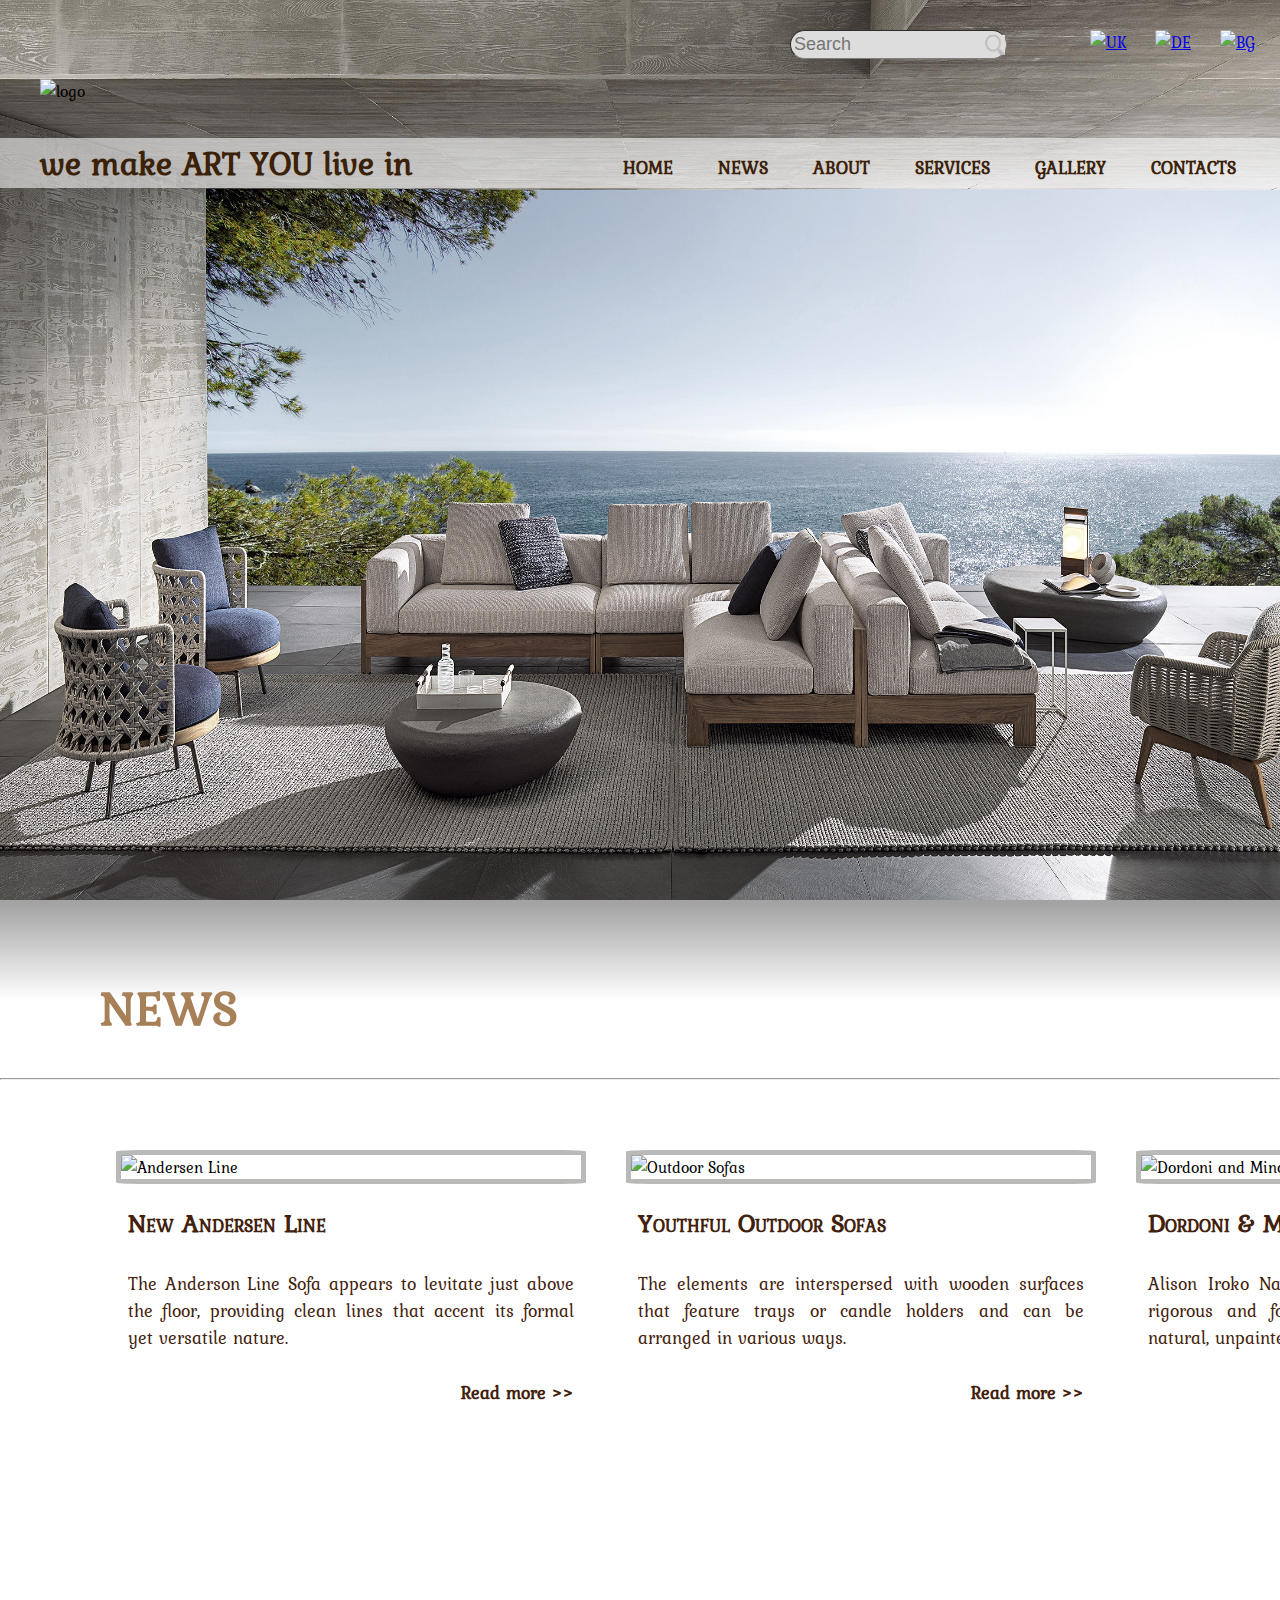
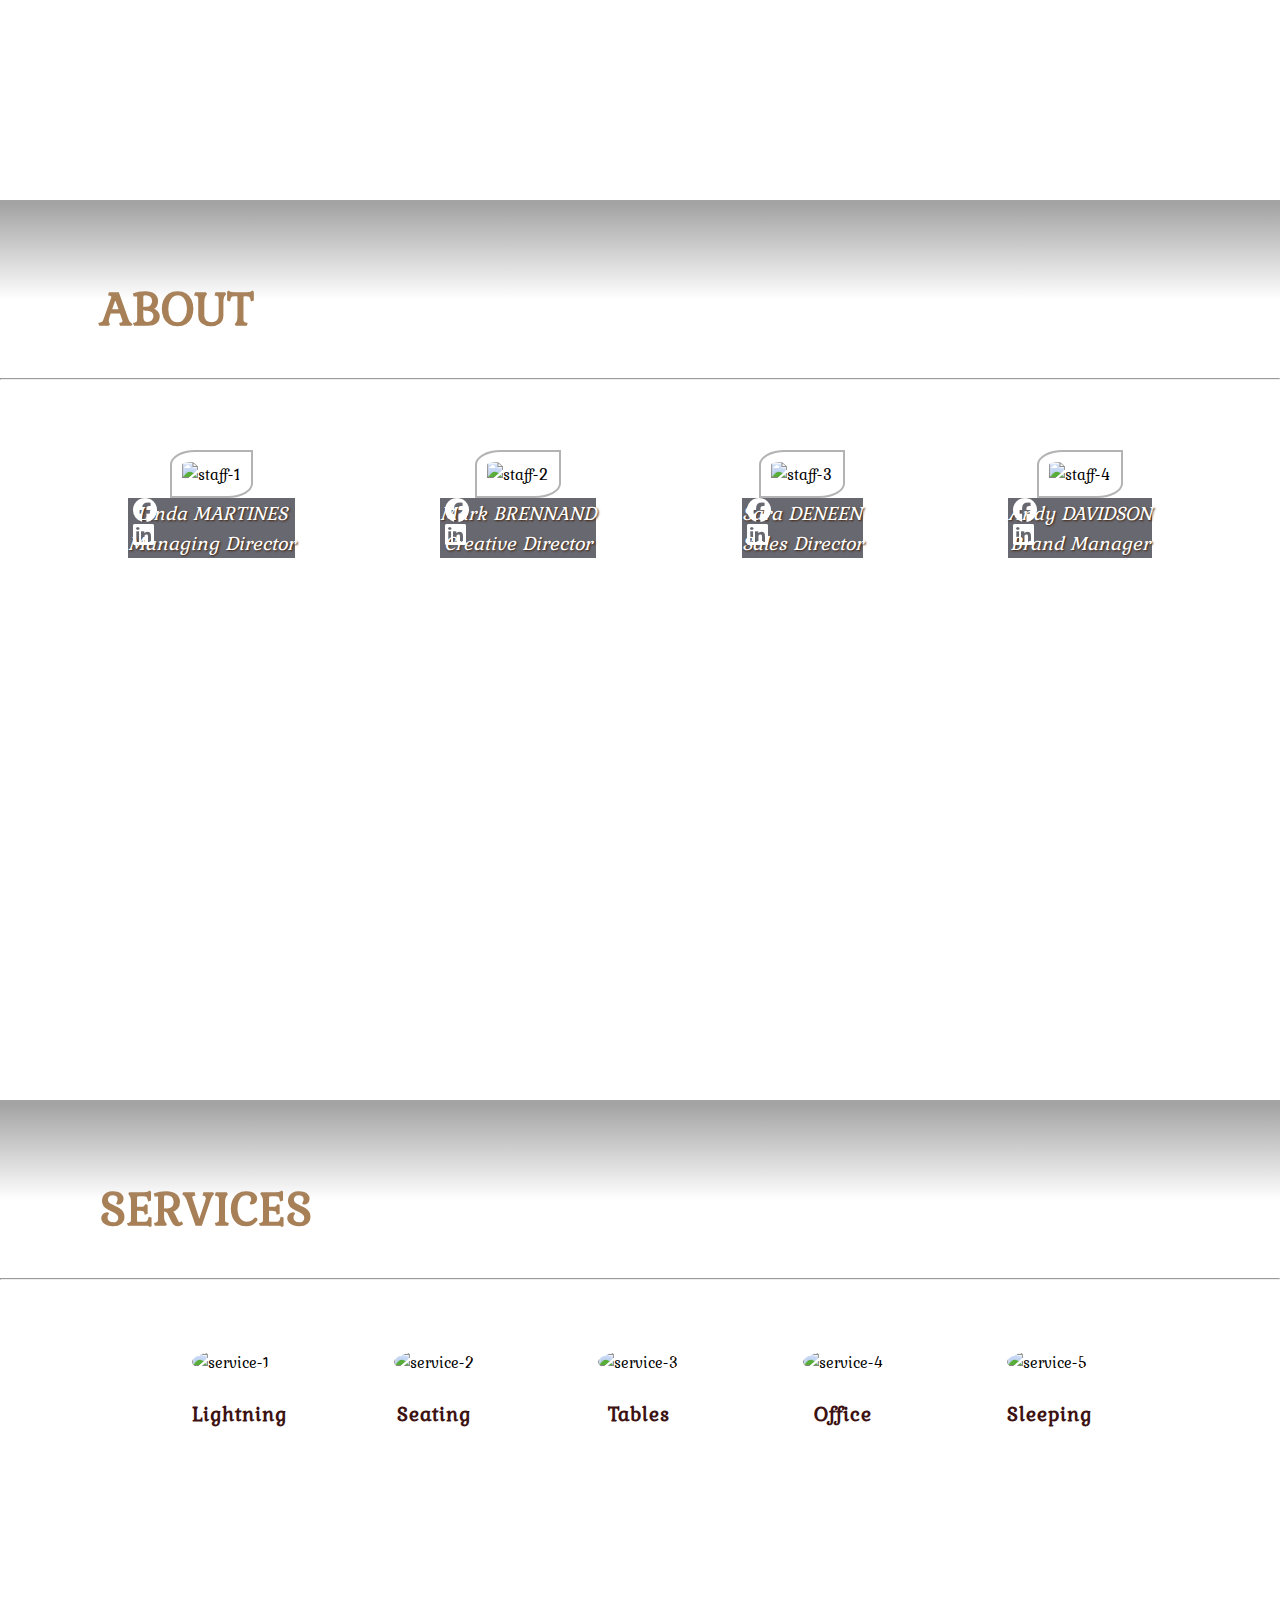
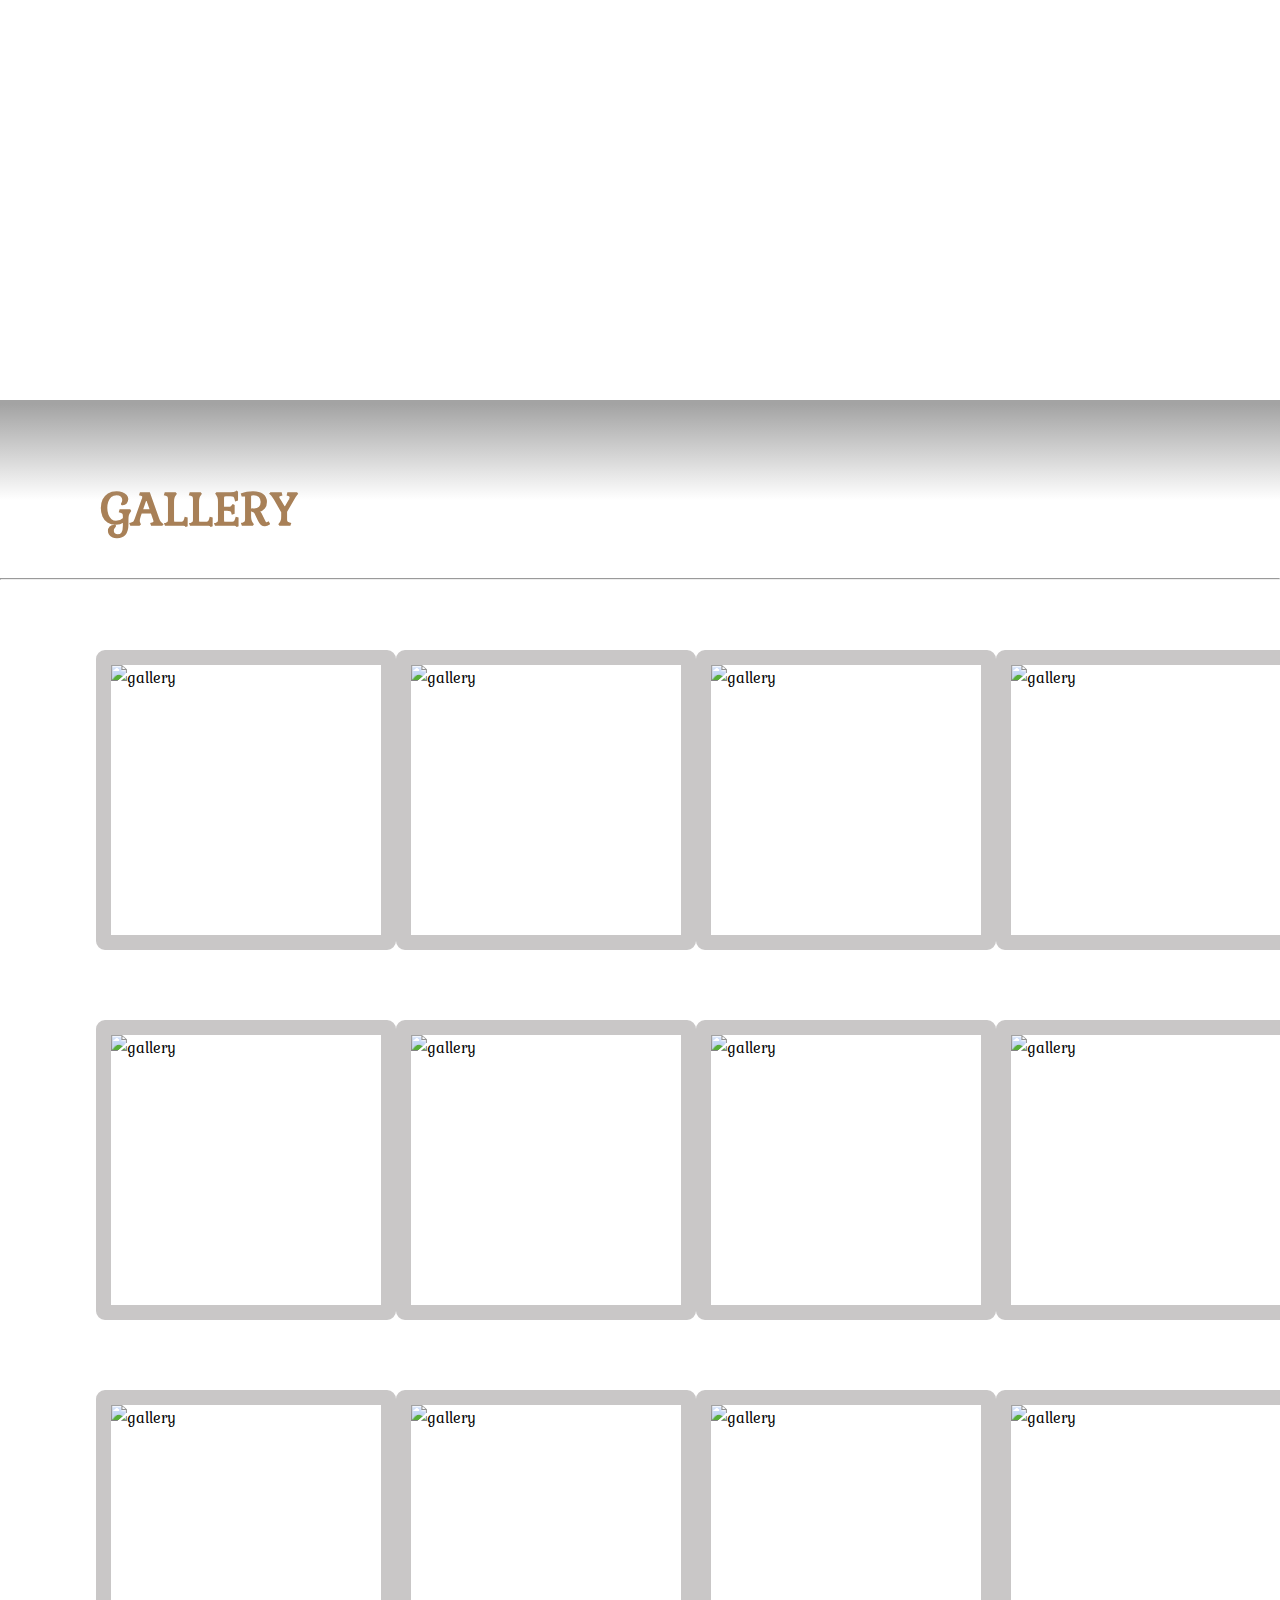
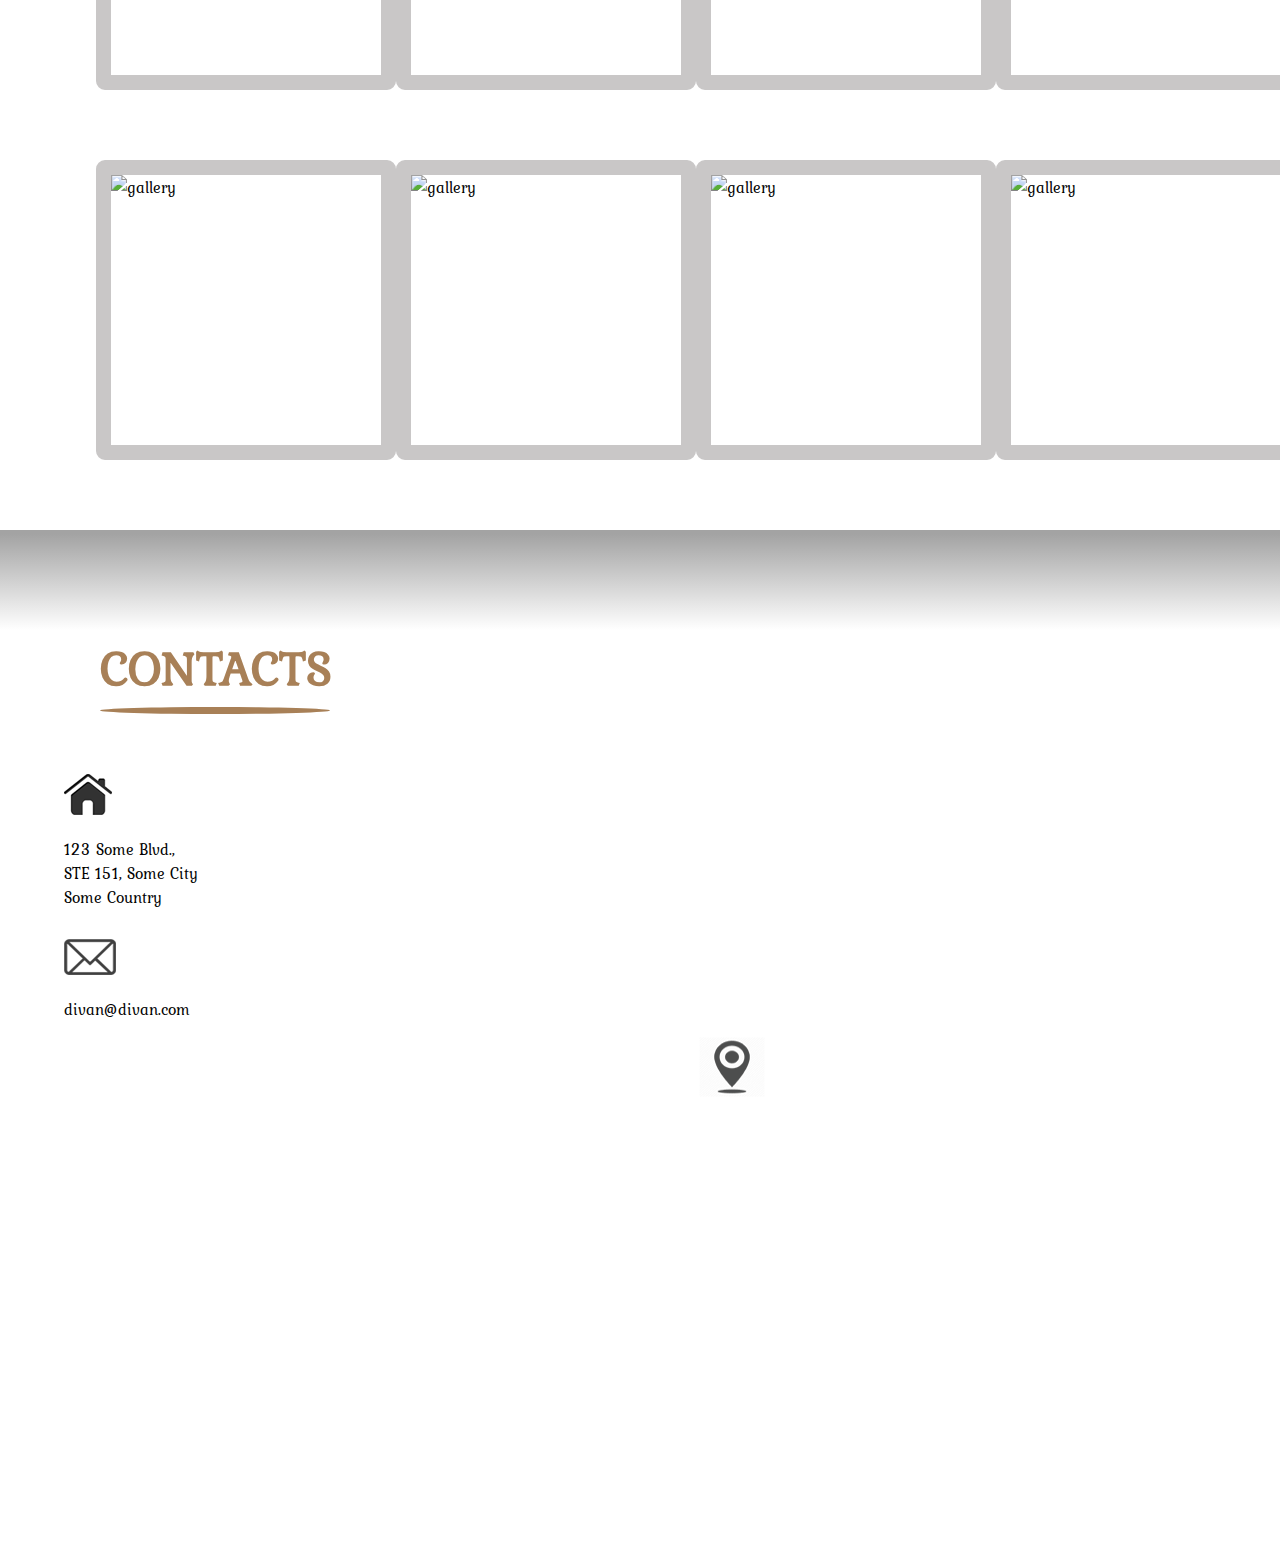
==== commit f765ec4a: "Chrissie Website" ====
--- a/index.html
+++ b/index.html
@@ -12,7 +12,8 @@
     <link href="./Styles/About.css" rel="stylesheet" type="text/css">
     <link href="./Styles/Services.css" rel="stylesheet" type="text/css">
     <link href="./Styles/Gallery.css" rel="stylesheet" type="text/css">
-    <title>Chrissie Website</title>    
+    <link href="./Styles/Contacts.css" rel="stylesheet" type="text/css">
+    <title>DIVAN</title>    
 </head>
   <body>
     <header>
@@ -49,24 +50,25 @@
 <section id="news">
   <div class="news-transition"></div>
     <h1>NEWS</h1>
+    <hr class="news-separator">
     <div class="news-container">
         <div class="news-article">
-            <img src="./Images/News-1.png" alt="Andersen Line">
+            <img src="./Images/News1.png" alt="Andersen Line">
             <h2>New Andersen Line</h2>
             <p>The Anderson Line Sofa appears to levitate just above the floor, providing clean lines that accent its formal yet versatile nature.</p>
-            <a href="#">Read more >></a>
+            <a class="button" href="#">Read more >></a>
         </div>
         <div class="news-article">
-            <img src="./Images/News-2.png" alt="Outdoor Sofas">
+            <img src="./Images/News2.png" alt="Outdoor Sofas">
             <h2>Youthful Outdoor Sofas</h2>
             <p>The elements are interspersed with wooden surfaces that feature trays or candle holders and can be arranged in various ways.</p>
-            <a href="#">Read more >></a>
+            <a class="button" href="#">Read more >></a>
         </div>
         <div class="news-article">
-            <img src="./Images/News-3.png" alt="Dordoni and Minotti Design">
+            <img src="./Images/News3.png" alt="Dordoni and Minotti Design">
             <h2>Dordoni & Minotti Design</h2>
             <p>Alison Iroko Nature, a modular seating system with rigorous and formal lines, is characterised with a natural, unpainted finish.</p>
-            <a href="#">Read more >></a>
+            <a class="button" href="#">Read more >></a>
         </div>
     </div>
   </section>
@@ -74,6 +76,7 @@
   <section id="about">
     <div class="about-transition"></div>
       <h1>ABOUT</h1>
+      <hr class="about-separator">
       <div class="about-container">
           <div class="team">
               <img src="./Images/Staff-1.png" alt="staff-1">
@@ -121,6 +124,7 @@
 <section id="services">
   <div class="services-transition"></div>
     <h1>SERVICES</h1>
+    <hr class="services-separator">
     <div class="services-container">
         <div class="products">
             <img src="./Images/Service-1.png" alt="service-1">
@@ -158,6 +162,7 @@
   <section id="gallery">
     <div class="gallery-transition"></div>
       <h1>GALLERY</h1>
+      <hr class="gallery-separator">
       <div class="gallery-container">
       <div class="gallery-row">
       <img src="./Images/image1.png" alt="gallery">
@@ -185,5 +190,30 @@
       </div>
       </div>
     </section>
+<!--CONTACTS section--> 
+<section id="contacts">
+  <div class="contacts-transition"></div>
+    <h1>CONTACTS</h1>
+    <hr class="contacts-separator">
+    <div id="contacts-container">
+      <div class="contacts-address-wrapper">
+            <div class="contacts-address">
+            <img src="./Images/homeicon.png" alt="address">
+            <p>123 Some Blvd.,<br>
+              STE 151, Some City<br>
+              Some Country
+            </p>
+            </div>
+            <div class="contacts-address">
+            <img src="./Images/emailicon.png" alt="address">
+            <p>divan@divan.com</p>
+            </div>
+            <div class="contacts-map">
+            <img src="./Images/mappinicon.png" alt="map">
+            <iframe src="https://www.google.com/maps/embed?pb=!1m18!1m12!1m3!1d2932.5231127688126!2d23.320998876428384!3d42.69264311402465!2m3!1f0!2f0!3f0!3m2!1i1024!2i768!4f13.1!3m3!1m2!1s0x40aa85729d853a49%3A0xc5257e42efdfe9b5!2z0KHQvtGE0LjRjyDRhtC10L3RgtGK0YAsINC_0LsuIOKAntCf0LXRgtC60L4g0KAuINCh0LvQsNCy0LXQudC60L7QsuKAnCAxMSwgMTAwMCDQodC-0YTQuNGP!5e0!3m2!1sbg!2sbg!4v1714433201506!5m2!1sbg!2sbg" width="600" height="450" style="border:0;" loading="lazy" referrerpolicy="no-referrer-when-downgrade"></iframe>
+            </div>
+    </div>
+    </div>
+  </section>
 </body>
 </html>--- a/Styles/index.css
+++ b/Styles/index.css
@@ -10,6 +10,7 @@
        background-attachment: inherit;
        position: relative; 
        height: 100svh; 
+       width: 100svw;
 }
 .navbar1 {
        position: absolute;
--- a/Styles/News.css
+++ b/Styles/News.css
@@ -10,10 +10,10 @@
         background-attachment: inherit;
         position: relative;  
         height: 100svh; 
+        width: 100svw;
 }
 .news-transition { 
         position: relative;
-        width: 100%;
         height: 100px;
         background-image: linear-gradient(to bottom, rgb(163, 163, 163) 4%, transparent 100%);
 }
@@ -28,19 +28,24 @@
         display: flex;
         justify-content: space-between;
         align-items: center;
-        margin-left: 60px;
-        margin-right: 60px;
+        height: auto;   
+        width: 85svw;
+        margin-left: auto;
+        margin-right: auto;
+        margin-top: 50px;
 }
 .news-article {
         display: flex;
         align-items: center;
         flex-direction: column;
-        margin: 50px;
+        position: relative;
+        margin: 20px;
 }
 .news-article img {
-        width: 100%;
+        width: 460px;
+        border: 5px solid #b9b9b8;
         margin-bottom: 10px;
-        border-radius: 20% 0%;
+        border-radius: 5% 5% 5% 5%;
 }
 .news-article img:hover {
         transform: scale(1.18);
@@ -53,20 +58,21 @@
         font-size: 26px;
         font-weight: 600;
         text-align: left;
-        width: 100%;
+        width: 95%;
 }
 .news-article p {
         color: #42210b;
         font-size: 18px;
         text-align: justify;
-        width: 100%;
+        width: 95%;
 }
 .news-article a {
+        margin-top: 10px;
         color: #42210b;
         text-align: right;
         text-decoration: none;
         font-size: 18px;
-        width: 100%;
+        width: 95%;
         font-weight: 600;
         display: inline;
 }--- a/Styles/About.css
+++ b/Styles/About.css
@@ -10,10 +10,11 @@
     background-attachment: inherit;
     position: relative; 
     height: 100svh; 
+    width: 100svw;
 }
 .about-transition {
     position: relative;
-    width: 100%;
+    width: auto;
     height: 100px;
     background-image: linear-gradient(to bottom, rgb(163, 163, 163) 4%, transparent 100%);
 }
@@ -29,10 +30,10 @@
     justify-content: space-between;
     align-items: center;
     height: auto;   
-    width: 1500px;
+    width: 80svw;
     margin-left: auto;
     margin-right: auto;
-    margin-top: 100px;
+    margin-top: 70px;
 }
 .team {
     display: flex;
@@ -42,7 +43,6 @@
 }
 .team img {
     /* filter: grayscale(0.7) brightness(1.0); */
-    width: 100%;
     border-radius: 30% 0%;
     border-style: solid;
     border-color: rgb(180, 179, 179);
--- a/Styles/Services.css
+++ b/Styles/Services.css
@@ -9,11 +9,12 @@
     background-repeat: no-repeat;
     background-attachment: inherit;
     position: relative; 
-    height: 100svh; 
+    height: 100svh;
+    width: 100svw; 
 }
 .services-transition {
     position: relative;
-    width: 100%;
+    width: auto;
     height: 100px;
     background-image: linear-gradient(to bottom, rgb(163, 163, 163) 4%, transparent 100%);
 }
@@ -28,10 +29,11 @@
     display: flex;
     justify-content: space-between;
     align-items: center;
-    height: 200px;
-    width: 900px;
+    height: auto;   
+    width: 70svw;
     margin-left: auto;
     margin-right: auto;
+    margin-top: 70px;
 }
 .products {
     display: flex;
@@ -42,13 +44,13 @@
 .products img {
     width: 100%;
     border-radius: 50%;
-    border-style: solid 2px black;
-    align-items:center;
+    border-width: 5px black;
+    align-items: center;
     margin-bottom: 25px;
 }
 .products img:hover {
     transform: scale(2);
-  }
+}
 .product-title {
     color: inherit;
     position: absolute;
@@ -59,7 +61,7 @@
     display: flex;
     justify-content: center;
     flex-direction: column;
-  }
+}
 /* .products:hover .title-overlay {  
     opacity: 0;
   }*/
@@ -70,4 +72,4 @@
     text-align: center;
     margin: 0 0 0 0px;
     letter-spacing: 1px;
-  }+}--- a/Styles/Gallery.css
+++ b/Styles/Gallery.css
@@ -5,14 +5,16 @@
 } 
 #gallery {
     background-image: url(../Images/Site-background.png);
-    background-size: 100svw 200svh;
+    background-size: 100svw auto;
     background-repeat: no-repeat;
     background-attachment: inherit;
     position: relative; 
+    height: auto; 
+    width: 100svw;
 }
 .gallery-transition {
     position: relative;
-    width: 100%;
+    width: auto;
     height: 100px;
     background-image: linear-gradient(to bottom, rgb(163, 163, 163) 4%, transparent 100%);
 }
@@ -27,19 +29,26 @@
     display: flex;
     justify-content: space-between;
     align-items: center;
-    width: 1300px;
+    height: auto;   
+    width: 85svw;
     margin-left: auto;
     margin-right: auto;
+    margin-top: 70px;
+}
+.gallery-row {
+    display: flex;
+    align-items: center;
+    flex-direction: column;
+    position: relative;
 }
 .gallery-row img {
-    width: 230px;
-    height: 230px;
-    margin-bottom: 60px;
+    width: 270px;
+    height: 270px;
+    margin-bottom: 70px;
     border-style: solid;
-    border-color: rgb(172, 171, 171);
-    border-radius: 10%;
-    border-right-width: 10px;
-    border-bottom-width: 10px;
+    border-color: rgb(201, 199, 199);
+    border-radius: 3%;
+    border-width: 15px;
 }
 .gallery-row img:hover {
     transform: scale(1.5) rotateY(180deg);
--- a/Styles/Contacts.css
+++ b/Styles/Contacts.css
@@ -0,0 +1,60 @@
+body {
+    margin: 0;
+    padding: 0;
+    font-family: "Kurale";
+} 
+#contacts {
+    background-image: url(../Images/Site-background.png);
+    background-size: 100svw 100svh;
+    background-repeat: no-repeat;
+    background-attachment: inherit;
+    position: relative;  
+    height: 100svh; 
+    width: 100svw;
+}
+.contacts-transition { 
+    position: relative;
+    height: 100px;
+    background-image: linear-gradient(to bottom, rgb(163, 163, 163) 4%, transparent 100%);
+}
+#contacts > h1 {
+    color: #a88057;
+    font-size: 50px;
+    padding-left: 100px;
+    margin-top: 0px;
+    font-weight: 600;
+}
+.contacts-separator {
+    background-color: #a88057;
+    border-radius: 50%;
+    border: none;
+    width: 230px;
+    height: 7px;
+    align-items: left;
+    text-align: left;
+    margin-left: 100px;
+    margin-bottom: 30px;
+    margin-top: -30px;
+}
+#contacts-container {
+    display: flex;
+    justify-content: space-between;
+    align-items: center;
+    height: auto;   
+    width: 90svw;
+    margin-left: auto;
+    margin-right: auto;
+   
+}
+.contacts-address-wrapper {
+    width: 45%;
+}
+.contacts-address {
+    margin-top: 30px;
+    width: 100%;
+}
+.contacts-map {
+    margin-right: -350px;
+    margin-left: auto;
+    width: 45%;
+}
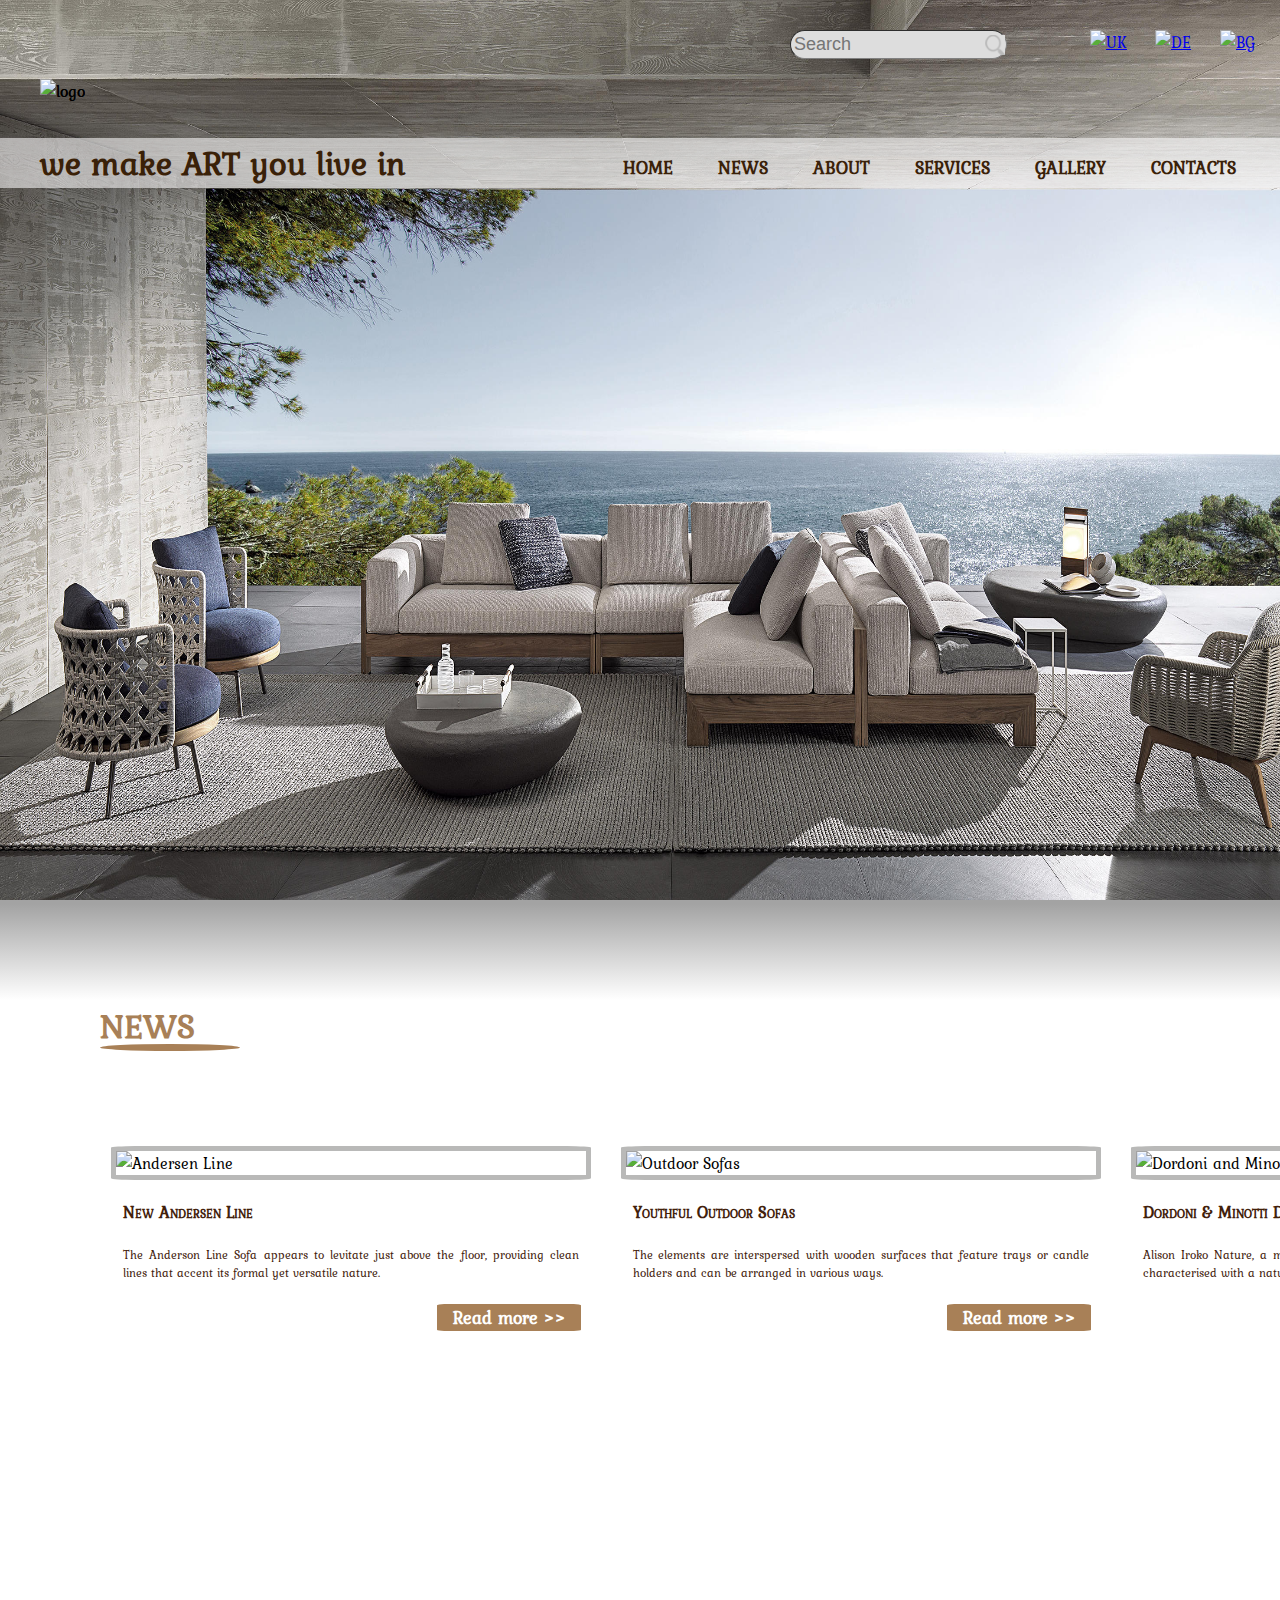
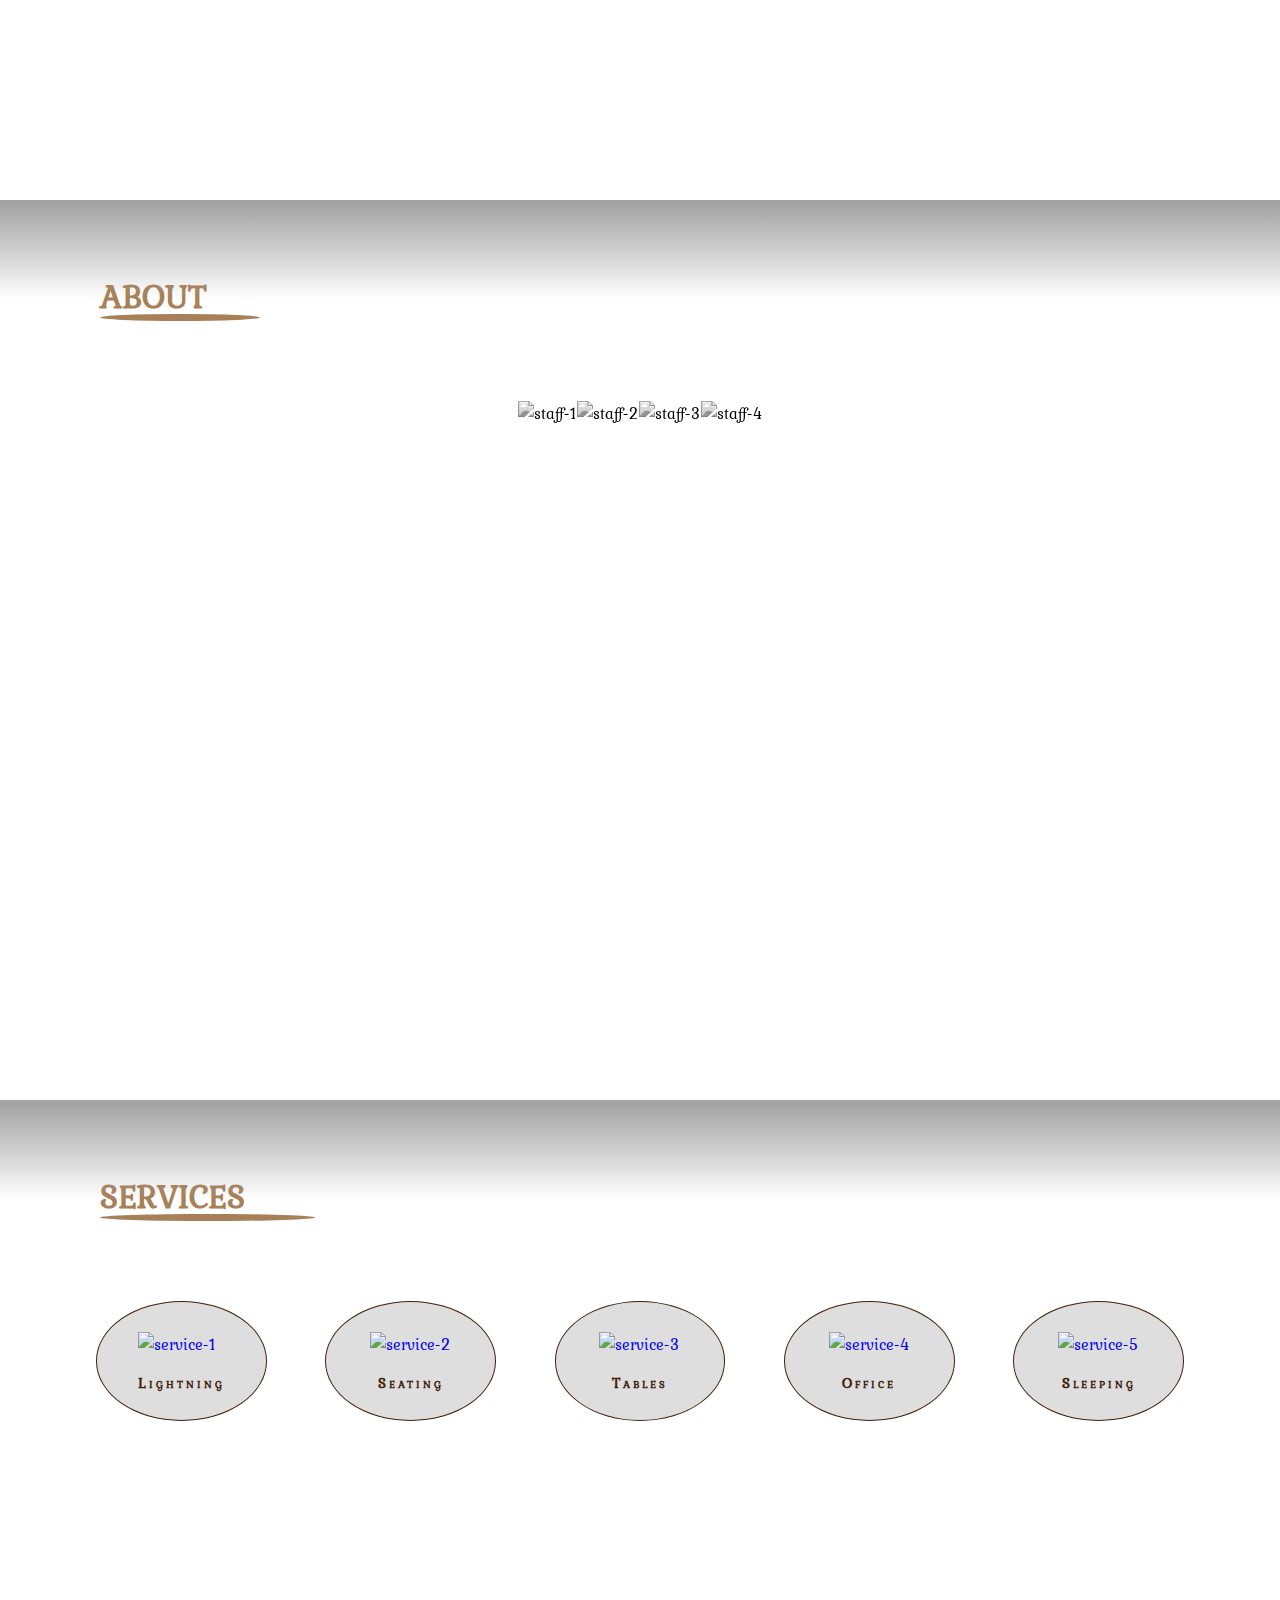
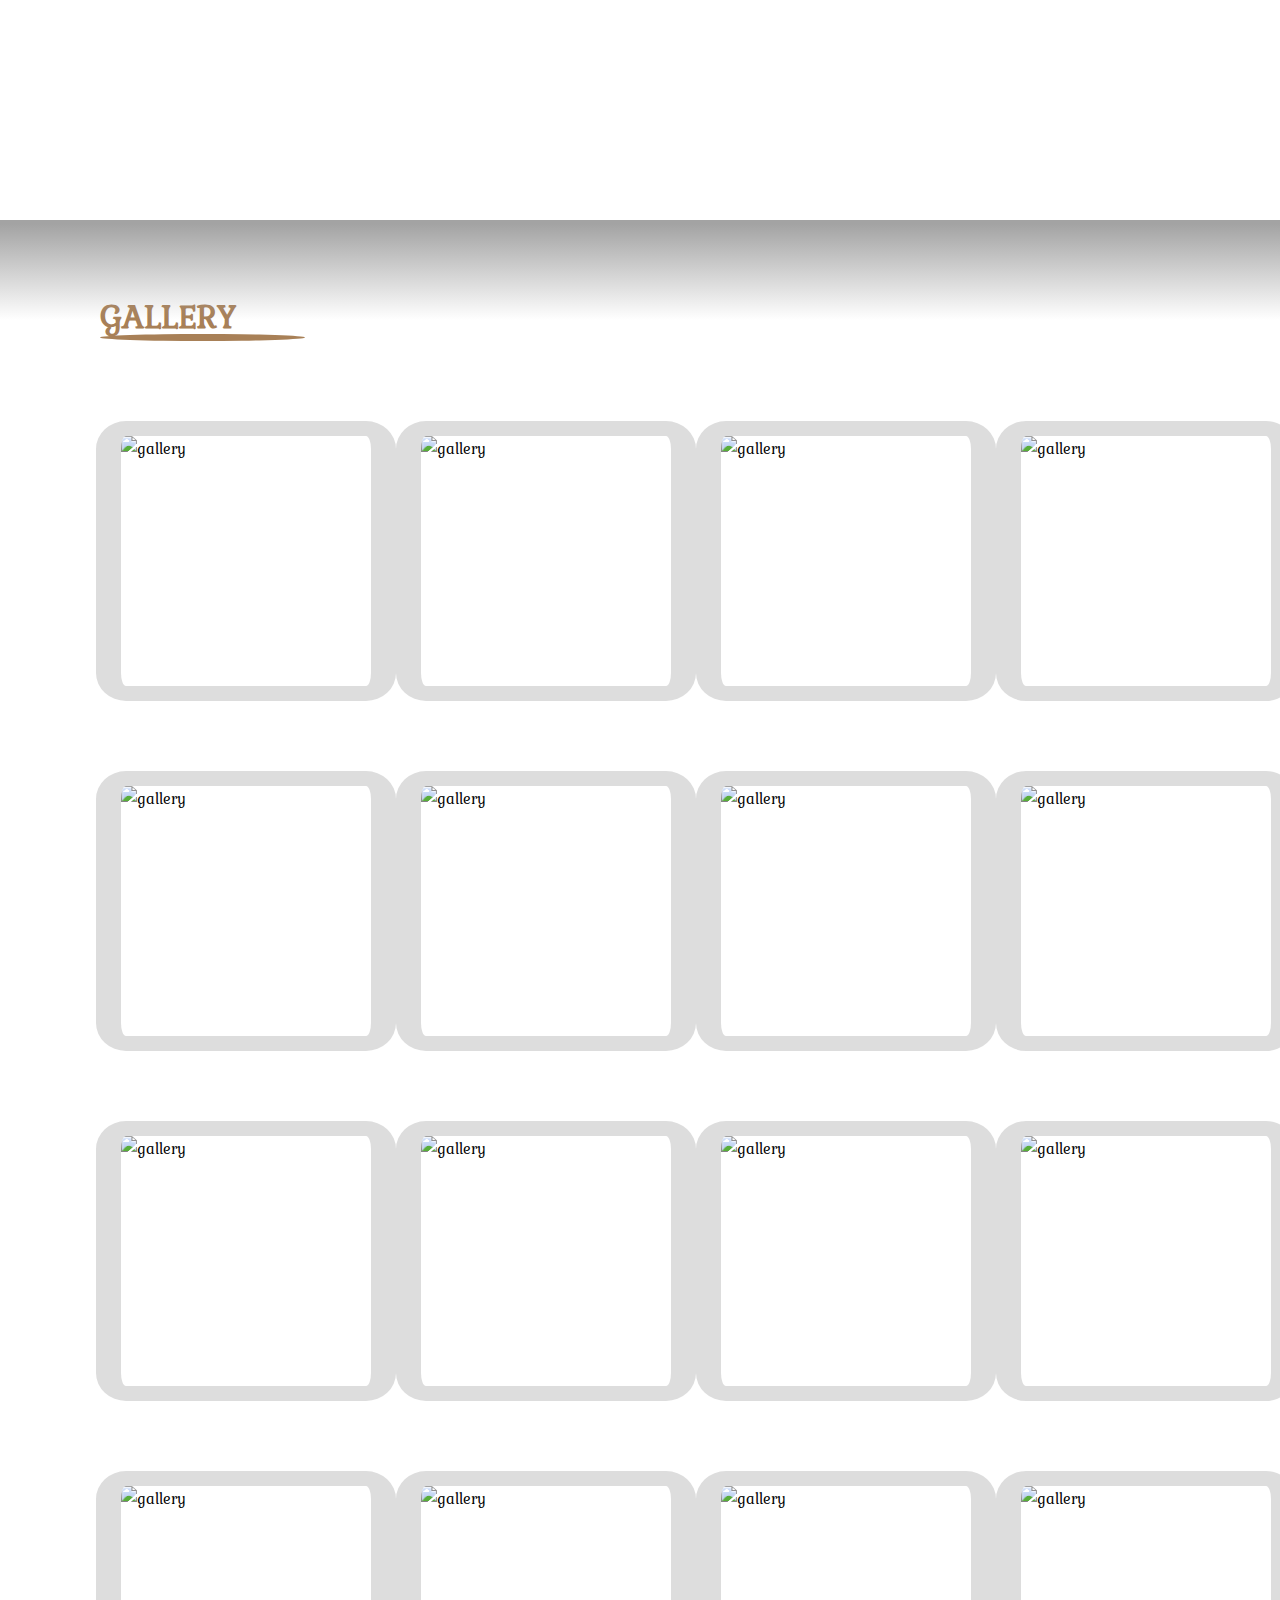
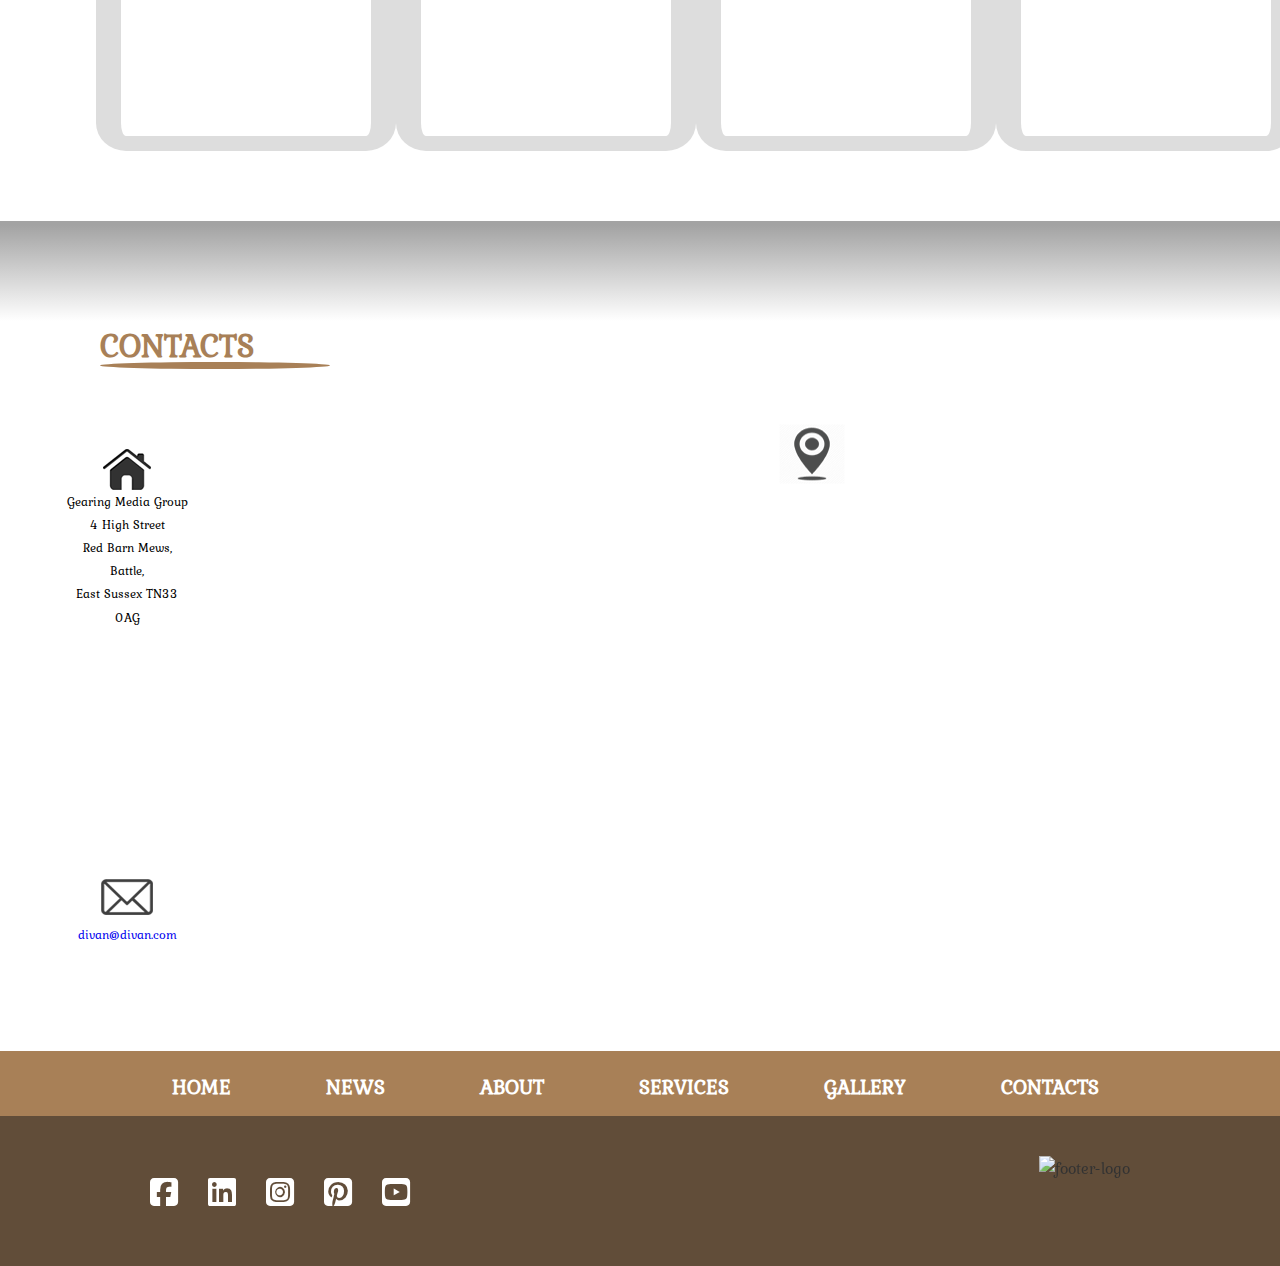
==== commit 0dde90a9: "Chrissie Website" ====
--- a/index.html
+++ b/index.html
@@ -35,7 +35,8 @@
     <div class="background"></div>
 		<img class="logo" src="./Images/VectorSmartObject.png" alt="logo">
     <img class="navbar1" src="./Images/Navbar1.png" alt="navbar1">
-		<h1 class="slogan">we make ART YOU live in</h1>
+    <img class="logo" src="./Images/VectorSmartObject - Copy.png" alt="logo">
+		<h1 class="slogan">we make ART you live in</h1>
     <div class="ukflag"><a href="#"><img src="./Images/UK.png" alt="UK"></a></div>
 		<div class="deflag"><a href="#"><img src="./Images/DE.png" alt="DE"></a></div>
 		<div class="bgflag"><a href="#"><img src="./Images/BG.png" alt="BG"></a></div>
@@ -82,40 +83,40 @@
               <img src="./Images/Staff-1.png" alt="staff-1">
               <div class="name">
                 <div class="social-icons">
-                  <a href="https://www.facebook.com/" target="_blank"><i class="fa-brands fa-facebook fa-xl" style="color: white;"></i></a>
-                  <a href="https://www.linkedin.com/" target="_blank"><i class="fa-brands fa-linkedin fa-xl" style="color: white;"></i></a>
+                  <div class="icons"><a href="https://www.facebook.com/" target="_blank"><i class="fa-regular fa-envelope fa-xl" style="color: white;"></i></a></div>
+                  <div class="icons"><a href="https://www.linkedin.com/" target="_blank"><i class="fa-brands fa-whatsapp fa-xl" style="color: white;"></i></a></div>
                 </div>
-                <h3>Linda MARTINES<br>Managing Director</h3>
+                <h3>Linda MARNES<br>Managing Director</h3>
               </div>
           </div>
           <div class="team">
               <img src="./Images/Staff-2.png" alt="staff-2">
               <div class="name">
                 <div class="social-icons">
-                  <a href="https://www.facebook.com/" target="_blank"><i class="fa-brands fa-facebook fa-xl" style="color: white;"></i></a>
-                  <a href="https://www.linkedin.com/" target="_blank"><i class="fa-brands fa-linkedin fa-xl" style="color: white;"></i></a>
+                  <div class="icons"><a href="https://www.facebook.com/" target="_blank"><i class="fa-regular fa-envelope fa-xl" style="color: white;"></i></a></div>
+                  <div class="icons"><a href="https://www.linkedin.com/" target="_blank"><i class="fa-brands fa-whatsapp fa-xl" style="color: white;"></i></a></div>
                 </div>
-                <h3>Mark BRENNAND<br>Creative Director</h3>
+                <h3>Mark BRENAND<br>Creative Director</h3>
               </div>
           </div>
           <div class="team">
               <img src="./Images/Staff-3.png" alt="staff-3">
               <div class="name">
                 <div class="social-icons">
-                  <a href="https://www.facebook.com/" target="_blank"><i class="fa-brands fa-facebook fa-xl" style="color: white;"></i></a>
-                  <a href="https://www.linkedin.com/" target="_blank"><i class="fa-brands fa-linkedin fa-xl" style="color: white;"></i></a>
+                  <div class="icons"><a href="https://www.facebook.com/" target="_blank"><i class="fa-regular fa-envelope fa-xl" style="color: white;"></i></a></div>
+                  <div class="icons"><a href="https://www.linkedin.com/" target="_blank"><i class="fa-brands fa-whatsapp fa-xl" style="color: white;"></i></a></div>
                 </div>
-                <h3>Sara DENEEN<br>Sales Director</h3>
+                <h3>Sara DENEEN<br>Sales Manager</h3>
               </div>
           </div>
           <div class="team">
             <img src="./Images/Staff-4.png" alt="staff-4">
             <div class="name">
               <div class="social-icons">
-                <a href="https://www.facebook.com/" target="_blank"><i class="fa-brands fa-facebook fa-xl" style="color: white;"></i></a>
-                <a href="https://www.linkedin.com/" target="_blank"><i class="fa-brands fa-linkedin fa-xl" style="color: white;"></i></a>
-              </div>
-              <h3>Andy DAVIDSON<br>Brand Manager</h3>
+                <div class="icons"><a href="https://www.facebook.com/" target="_blank"><i class="fa-regular fa-envelope fa-xl" style="color: white;"></i></a></div>
+                <div class="icons"><a href="https://www.linkedin.com/" target="_blank"><i class="fa-brands fa-whatsapp fa-xl" style="color: white;"></i></a></div>
+              </div>
+              <h3>Andy DAVSON<br>Marketing Manager</h3>
             </div>
         </div>
       </div>
@@ -127,34 +128,39 @@
     <hr class="services-separator">
     <div class="services-container">
         <div class="products">
-            <img src="./Images/Service-1.png" alt="service-1">
+          <a href="#"><img src="./Images/Service-1.png" alt="service-1">
             <div class="product-title">
               <h3>Lightning</h3>
             </div>
-        </div>
-        <div class="products">
-            <img src="./Images/Service-2.png" alt="service-2">
+          </a>
+        </div>
+        <div class="products">
+          <a href="#"><img src="./Images/Service-2.png" alt="service-2">
             <div class="product-title">
               <h3>Seating</h3>
             </div>
-        </div>
-        <div class="products">
-            <img src="./Images/Service-3.png" alt="service-3">
+          </a>
+        </div>
+        <div class="products">
+          <a href="#"><img src="./Images/Service-3.png" alt="service-3">
             <div class="product-title">
               <h3>Tables</h3>
             </div>
-        </div>
-        <div class="products">
-          <img src="./Images/Service-4.png" alt="service-4">
+          </a>
+        </div>
+        <div class="products">
+          <a href="#"><img src="./Images/Service-4.png" alt="service-4">
           <div class="product-title">
             <h3>Office</h3>
           </div>
+        </a>
       </div>
       <div class="products">
-        <img src="./Images/Service-5.png" alt="service-5">
+        <a href="#"><img src="./Images/Service-5.png" alt="service-5">
         <div class="product-title">
           <h3>Sleeping</h3>
         </div>
+      </a>
     </div>
     </div>
   </section>
@@ -198,22 +204,59 @@
     <div id="contacts-container">
       <div class="contacts-address-wrapper">
             <div class="contacts-address">
-            <img src="./Images/homeicon.png" alt="address">
-            <p>123 Some Blvd.,<br>
-              STE 151, Some City<br>
-              Some Country
+            <img class="homeicon" src="./Images/homeicon.png" alt="address">
+            <p>Gearing Media Group<br>
+              4 High Street<br>
+              Red Barn Mews, Battle,<br>
+              East Sussex TN33 0AG
             </p>
             </div>
-            <div class="contacts-address">
-            <img src="./Images/emailicon.png" alt="address">
-            <p>divan@divan.com</p>
+            <div class="contacts-email">
+            <img class="emailicon" src="./Images/emailicon.png" alt="email"><br>
+            <span></span><a href="mailto:divan@divan.com">divan@divan.com</a>
             </div>
             <div class="contacts-map">
-            <img src="./Images/mappinicon.png" alt="map">
-            <iframe src="https://www.google.com/maps/embed?pb=!1m18!1m12!1m3!1d2932.5231127688126!2d23.320998876428384!3d42.69264311402465!2m3!1f0!2f0!3f0!3m2!1i1024!2i768!4f13.1!3m3!1m2!1s0x40aa85729d853a49%3A0xc5257e42efdfe9b5!2z0KHQvtGE0LjRjyDRhtC10L3RgtGK0YAsINC_0LsuIOKAntCf0LXRgtC60L4g0KAuINCh0LvQsNCy0LXQudC60L7QsuKAnCAxMSwgMTAwMCDQodC-0YTQuNGP!5e0!3m2!1sbg!2sbg!4v1714433201506!5m2!1sbg!2sbg" width="600" height="450" style="border:0;" loading="lazy" referrerpolicy="no-referrer-when-downgrade"></iframe>
-            </div>
-    </div>
-    </div>
-  </section>
+            <img class="mapicon" src="./Images/mappinicon.png" alt="map">
+            <iframe src="https://www.google.com/maps/embed?pb=!1m18!1m12!1m3!1d1621.6654139944158!2d0.48502236051062725!3d50.91560832127801!2m3!1f0!2f0!3f0!3m2!1i1024!2i768!4f13.1!3m3!1m2!1s0x47df11380cf495c5%3A0x245d03f299ec9357!2zNCBIaWdoIFN0LCBSZWQgQmFybiBNZXdzLCBCYXR0bGUgVE4zMyAwQUcsINCS0LXQu9C40LrQvtCx0YDQuNGC0LDQvdC40Y8!5e0!3m2!1sbg!2sbg!4v1715712383475!5m2!1sbg!2sbg" width="800" height="450" style="border:0;" allowfullscreen="" loading="lazy" referrerpolicy="no-referrer-when-downgrade"></iframe>
+            </div>
+    </div>
+    </div>
+  <footer>
+    <div id="footer-container">
+        <nav id="footer-menu">
+            <ul>
+                <li><a href="#home">home</a></li>
+                <li><a href="#news">news</a></li>
+                <li><a href="#about">about</a></li>
+                <li><a href="#services">services</a></li>
+                <li><a href="#gallery">gallery</a></li>
+                <li><a href="#contacts">contacts</a></li>
+            </ul>
+        </nav>
+        <div id="footer-background">
+          <div class="footer-logo">
+          <img src="./Images/VectorSmartObject - Copy.png" alt="footer-logo">
+          </div>
+          <div id="footer-icons">  
+          <div class="footer-icon">
+            <a href="https://www.facebook.com/" target="_blank"><i class="fa-brands fa-square-facebook fa-2x" style="color: #ffffff; background: #3a2108"></i></a>
+          </div>
+          <div class="footer-icon">
+            <a href="https://www.linkedin.com/" target="_blank"><i class="fa-brands fa-linkedin fa-2x" style="color: #ffffff; background: #3a2108"></i></a>
+          </div>
+          <div class="footer-icon">
+            <a href="https://www.instagram.com/" target="_blank"><i class="fa-brands fa-square-instagram fa-2x" style="color: #ffffff; background: #3a2108"></i></a>
+          </div>
+          <div class="footer-icon">
+            <a href="https://www.pinterest.com/" target="_blank"><i class="fa-brands fa-square-pinterest fa-2x" style="color: #ffffff; background: #3a2108"></i></a>
+          </div>
+          <div class="footer-icon">
+            <a href="https://www.youtube.com/" target="_blank"><i class="fa-brands fa-square-youtube fa-2x" style="color: #ffffff; background: #3a2108"></i></a>
+          </div>
+        </div>
+      </div>
+    </div>
+</footer>
+</section>
 </body>
 </html>--- a/Styles/News.css
+++ b/Styles/News.css
@@ -19,10 +19,22 @@
 }
 #news > h1 {
         color: #a88057;
-        font-size: 50px;
+        font-size: 2.7vw;
         padding-left: 100px;
+        margin-top: 0px;
+        font-weight: 600;
+}
+.news-separator {
+        background-color: #a88057;
+        border-radius: 50%;
+        border: none;
+        width: 140px;
+        height: 7px;
+        align-items: left;
+        text-align: left;
+        margin-left: 100px;
+        margin-bottom: 30px;
         margin-top: -30px;
-        font-weight: 600;
 }
 .news-container {
         display: flex;
@@ -32,17 +44,17 @@
         width: 85svw;
         margin-left: auto;
         margin-right: auto;
-        margin-top: 50px;
+        margin-top: 80px;
 }
 .news-article {
         display: flex;
         align-items: center;
         flex-direction: column;
         position: relative;
-        margin: 20px;
+        margin: 15px;
 }
 .news-article img {
-        width: 460px;
+        width: 470px;
         border: 5px solid #b9b9b8;
         margin-bottom: 10px;
         border-radius: 5% 5% 5% 5%;
@@ -55,14 +67,14 @@
         color: #42210b;
         font-variant: small-caps;
         margin: 10px;
-        font-size: 26px;
+        font-size: 1.3vw;
         font-weight: 600;
         text-align: left;
         width: 95%;
 }
 .news-article p {
         color: #42210b;
-        font-size: 18px;
+        font-size: 0.95vw;
         text-align: justify;
         width: 95%;
 }
@@ -75,4 +87,19 @@
         width: 95%;
         font-weight: 600;
         display: inline;
+}
+a.button {
+        position: relative;
+        width: 30%;
+        height: 40%;
+        color: white;
+        justify-content: center;
+        background-color: #a88057;
+        border-radius: 5%;
+        display: flex;
+        margin-left: auto;
+        margin-right: 10px;
+      }
+a.button:hover {
+        background-color: #42210b;
 }--- a/Styles/About.css
+++ b/Styles/About.css
@@ -14,26 +14,37 @@
 }
 .about-transition {
     position: relative;
-    width: auto;
     height: 100px;
     background-image: linear-gradient(to bottom, rgb(163, 163, 163) 4%, transparent 100%);
 }
 #about > h1 {
     color: #a88057;
-    font-size: 50px;
+    font-size: 2.7vw;
     padding-left: 100px;
     margin-top: -30px;
     font-weight: 600;
 }
+.about-separator {
+    background-color:#a88057;
+    border-radius: 50%;
+    border: none;
+    width: 160px;
+    height: 7px;
+    align-items: left;
+    text-align: left;
+    margin-left: 100px;
+    margin-bottom: 30px;
+    margin-top: -30px;
+}
 .about-container {
     display: flex;
-    justify-content: space-between;
     align-items: center;
+    justify-content: center;
     height: auto;   
-    width: 80svw;
+    margin-top: 80px;
+    width: 85svw;
     margin-left: auto;
     margin-right: auto;
-    margin-top: 70px;
 }
 .team {
     display: flex;
@@ -42,46 +53,50 @@
     position: relative;
 }
 .team img {
-    /* filter: grayscale(0.7) brightness(1.0); */
-    border-radius: 30% 0%;
-    border-style: solid;
-    border-color: rgb(180, 179, 179);
-    border-width: 2px;
-    padding: 10px;
+    width: 100%;
+    filter: grayscale(5.0) brightness(1.0);
 }
 .name {
-    position: relative;
+    position: absolute;
+    margin-top: 285px;
     width: 100%;
-    height: 20%;
-    background-color: rgba(2, 3, 17, 0.6);
-    transition: opacity 0.4s ease;
-    justify-content: center;
-    flex-direction: column;
-    opacity: 1;
+    height: 16%;
+    background-color: rgba(58, 15, 15, 0.6);
+    transition: opacity 0.5s ease;
+    opacity: 0;
 }
 .name > h3 {
     text-align: center;
-    font-size: 20px;
-    text-shadow: 1px 1px 2px #42210b;
-    font-weight: 500;
+    font-size: 1vw;
+    letter-spacing: 1.5px;
+    text-shadow: 2px 2px 2px #42210b;
+    font-weight: 600;
+    width: auto;
+    margin: 0px;
+    justify-content: space-between;
+    color: white;
     font-style: oblique;
-    margin: auto;
-    color: white;
-    opacity: 1;
 }
 .social-icons {
-    filter: grayscale(2.0) brightness(1.0);
     position: absolute;
-    flex-direction: column;
-    justify-content: center;
     display: flex;
-    margin-left: 5px;
-    opacity: 1;
+    margin-left: 15px;
+    margin-top: 15px;
+}
+.icons {
+    margin-right: 15px;
 }
 .team img:hover {
-    transform: scale(1.2);
     filter: brightness(1.1) saturate(1.0) contrast(1.1);
     backface-visibility: visible;
     transition: transform 0.5s ease-in-out;
     opacity: 1;
+}
+.team:hover .name {
+    opacity: 1;
+    transition: opacity 0.5s ease-in-out;
+}
+.icons:hover {
+    opacity: 0.6;
+    font-size: large;
 }--- a/Styles/Services.css
+++ b/Styles/Services.css
@@ -9,67 +9,70 @@
     background-repeat: no-repeat;
     background-attachment: inherit;
     position: relative; 
-    height: 100svh;
+    height: 80svh;
     width: 100svw; 
 }
 .services-transition {
     position: relative;
-    width: auto;
     height: 100px;
     background-image: linear-gradient(to bottom, rgb(163, 163, 163) 4%, transparent 100%);
 }
 #services > h1 {
     color: #a88057;
-    font-size: 50px;
+    font-size: 2.7vw;
     padding-left: 100px;
     margin-top: -30px;
     font-weight: 600;
+}
+.services-separator {
+    background-color:#a88057;
+    border-radius: 50%;
+    border: none;
+    width: 215px;
+    height: 7px;
+    align-items: left;
+    text-align: left;
+    margin-left: 100px;
+    margin-bottom: 30px;
+    margin-top: -30px;
 }
 .services-container {
     display: flex;
     justify-content: space-between;
     align-items: center;
     height: auto;   
-    width: 70svw;
+    width: 85svw;
     margin-left: auto;
     margin-right: auto;
-    margin-top: 70px;
+    margin-top: 80px;
 }
 .products {
     display: flex;
     align-items: center;
     flex-direction: column;
     position: relative;
+    width: 10%;
+    padding: 30px;
+    padding-bottom: 10px;
+    border-radius: 100%;
+    border-width: 1px;
+    border-style: solid;
+    border-color: #42210b;
+    background-color: rgba(88, 88, 88, 0.2);
+    justify-content: space-between;
 }
-.products img {
+.products a {
+    text-decoration: none;
+}
+.products:hover {
+    transform: scale(1.2);
+}
+.product-title > h3 {
+    position: relative;
+    text-align: center;
+    margin-top: 15px;
     width: 100%;
-    border-radius: 50%;
-    border-width: 5px black;
-    align-items: center;
-    margin-bottom: 25px;
-}
-.products img:hover {
-    transform: scale(2);
-}
-.product-title {
-    color: inherit;
-    position: absolute;
-    bottom: -30px;
-    width: 100%;
-    opacity: 1;
-    transition: opacity 0.4s ease;
-    display: flex;
-    justify-content: center;
-    flex-direction: column;
-}
-/* .products:hover .title-overlay {  
-    opacity: 0;
-  }*/
-  .product-title > h3 {
-    color: rgb(61, 18, 18);
-    font-weight: 600;
-    font-size: 21px;
-    text-align: center;
-    margin: 0 0 0 0px;
-    letter-spacing: 1px;
-}+    font-size: 1.2vw;
+    letter-spacing: 3px;
+    color: #42210b;
+    font-variant: small-caps;--- a/Styles/Gallery.css
+++ b/Styles/Gallery.css
@@ -9,21 +9,33 @@
     background-repeat: no-repeat;
     background-attachment: inherit;
     position: relative; 
+    background-size: cover; 
     height: auto; 
     width: 100svw;
 }
 .gallery-transition {
     position: relative;
-    width: auto;
     height: 100px;
     background-image: linear-gradient(to bottom, rgb(163, 163, 163) 4%, transparent 100%);
 }
 #gallery > h1 {
     color: #a88057;
-    font-size: 50px;
+    font-size: 2.7vw;
     padding-left: 100px;
     margin-top: -30px;
     font-weight: 600;
+}
+.gallery-separator {
+    background-color:#a88057;
+    border-radius: 50%;
+    border: none;
+    width: 205px;
+    height: 7px;
+    align-items: left;
+    text-align: left;
+    margin-left: 100px;
+    margin-bottom: 30px;
+    margin-top: -30px;
 }
 .gallery-container {
     display: flex;
@@ -33,7 +45,7 @@
     width: 85svw;
     margin-left: auto;
     margin-right: auto;
-    margin-top: 70px;
+    margin-top: 80px;
 }
 .gallery-row {
     display: flex;
@@ -42,17 +54,20 @@
     position: relative;
 }
 .gallery-row img {
-    width: 270px;
-    height: 270px;
+    width: 250px;
+    height: 250px;
     margin-bottom: 70px;
     border-style: solid;
-    border-color: rgb(201, 199, 199);
-    border-radius: 3%;
-    border-width: 15px;
+    border-color: rgba(199, 199, 199, 0.6);
+    border-radius: 10%;
+    border-left-width: 25px;
+    border-right-width: 25px;
+    border-top-width: 15px;
+    border-bottom-width: 15px;
 }
 .gallery-row img:hover {
     transform: scale(1.5) rotateY(180deg);
     filter: brightness(1.1) saturate(1.0) contrast(1.1);
     backface-visibility: visible;
     transition: transform 0.5s ease-in-out;
-}+}
--- a/Styles/Contacts.css
+++ b/Styles/Contacts.css
@@ -5,11 +5,11 @@
 } 
 #contacts {
     background-image: url(../Images/Site-background.png);
-    background-size: 100svw 100svh;
+    background-size: 100svw auto;
     background-repeat: no-repeat;
     background-attachment: inherit;
     position: relative;  
-    height: 100svh; 
+    height: auto; 
     width: 100svw;
 }
 .contacts-transition { 
@@ -19,7 +19,7 @@
 }
 #contacts > h1 {
     color: #a88057;
-    font-size: 50px;
+    font-size: 2.6vw;
     padding-left: 100px;
     margin-top: 0px;
     font-weight: 600;
@@ -40,21 +40,105 @@
     display: flex;
     justify-content: space-between;
     align-items: center;
+    text-align: center;
     height: auto;   
     width: 90svw;
+    margin-top: 80px;
     margin-left: auto;
     margin-right: auto;
-   
 }
 .contacts-address-wrapper {
-    width: 45%;
+    width: 50%;
 }
 .contacts-address {
-    margin-top: 30px;
-    width: 100%;
+    font-size: 1vw;
+    line-height: 1.8em;
+    margin-bottom: 250px;
+    margin-right: 450px;
+}
+.contacts-email {
+    font-size: 1vw;
+    margin-right: 450px;
+}
+.contacts-email a {
+    text-decoration: none;
 }
 .contacts-map {
-    margin-right: -350px;
-    margin-left: auto;
-    width: 45%;
+    margin-top: -520px;
+    margin-left: 550px;
 }
+#footer-container {
+    position: relative;
+    flex-direction: column;
+    align-items: center;
+    justify-content: center;
+}
+#footer-menu {
+    text-align: center;
+    background-color: #a88057;
+    margin-top: 100px;
+}
+#footer-menu ul {
+    list-style: none;
+    margin: 0px;
+    padding-top: 10px;
+    padding-bottom: 10px;
+}
+#footer-menu ul li {
+    display: inline;
+    margin-right: 50px;
+}
+#footer-menu ul li a {
+    text-decoration: none;
+    color: white;
+    margin-left: 20px;
+    margin-right: 20px;
+    font-size: 1.9em;
+    font-weight: 600; 
+    font-style: normal;
+    font-variant: small-caps;
+    transition: font-size 0.2s ease;
+}
+#footer-menu ul li a:hover {
+    color: #3a2108;
+    font-weight: 700;
+    text-shadow: 2px 2px 5px rgba(0, 0, 0, 0.5);
+}
+#footer-background {
+    position: relative;
+    background-color: #3a2108;
+    height: 150px;
+    width: 100%;
+    opacity: 0.8;
+    z-index: 0;
+}
+.footer-logo {
+    position: absolute;
+    margin-top: 40px; 
+    right: 0; 
+    margin-right: 150px;
+}
+#footer-icons {
+    position: absolute;
+    padding-top: 60px;
+    justify-content: space-between;
+    margin-left: 150px;
+    display: flex;
+}
+.footer-icon a:hover {
+    opacity: 0.5;
+    font-size: large;
+}
+.footer-icon {
+    margin-right: 30px;
+}
+.homeicon {
+    margin-bottom: -20px;
+}
+.emailicon {
+    margin-bottom: 5px;
+}
+.mapicon {
+    margin-bottom: 5px;
+    margin-right: -370px;
+}